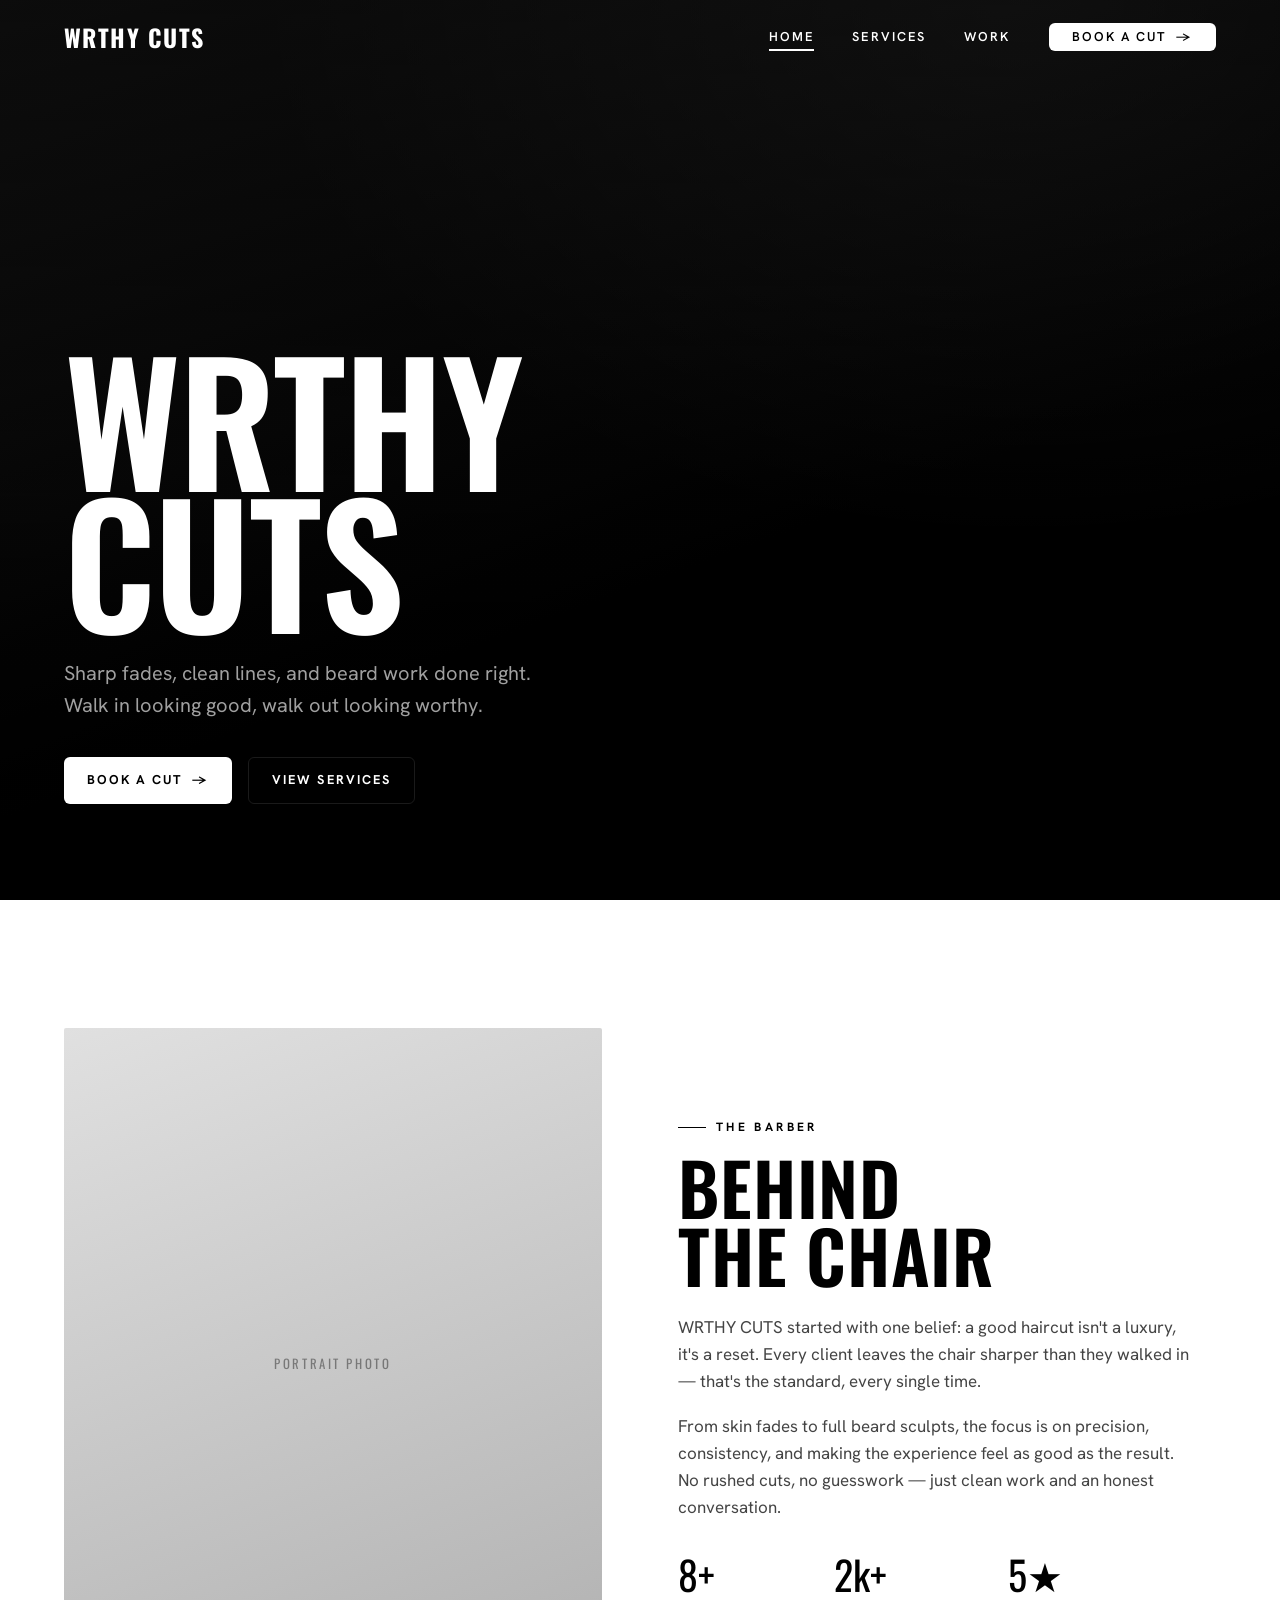
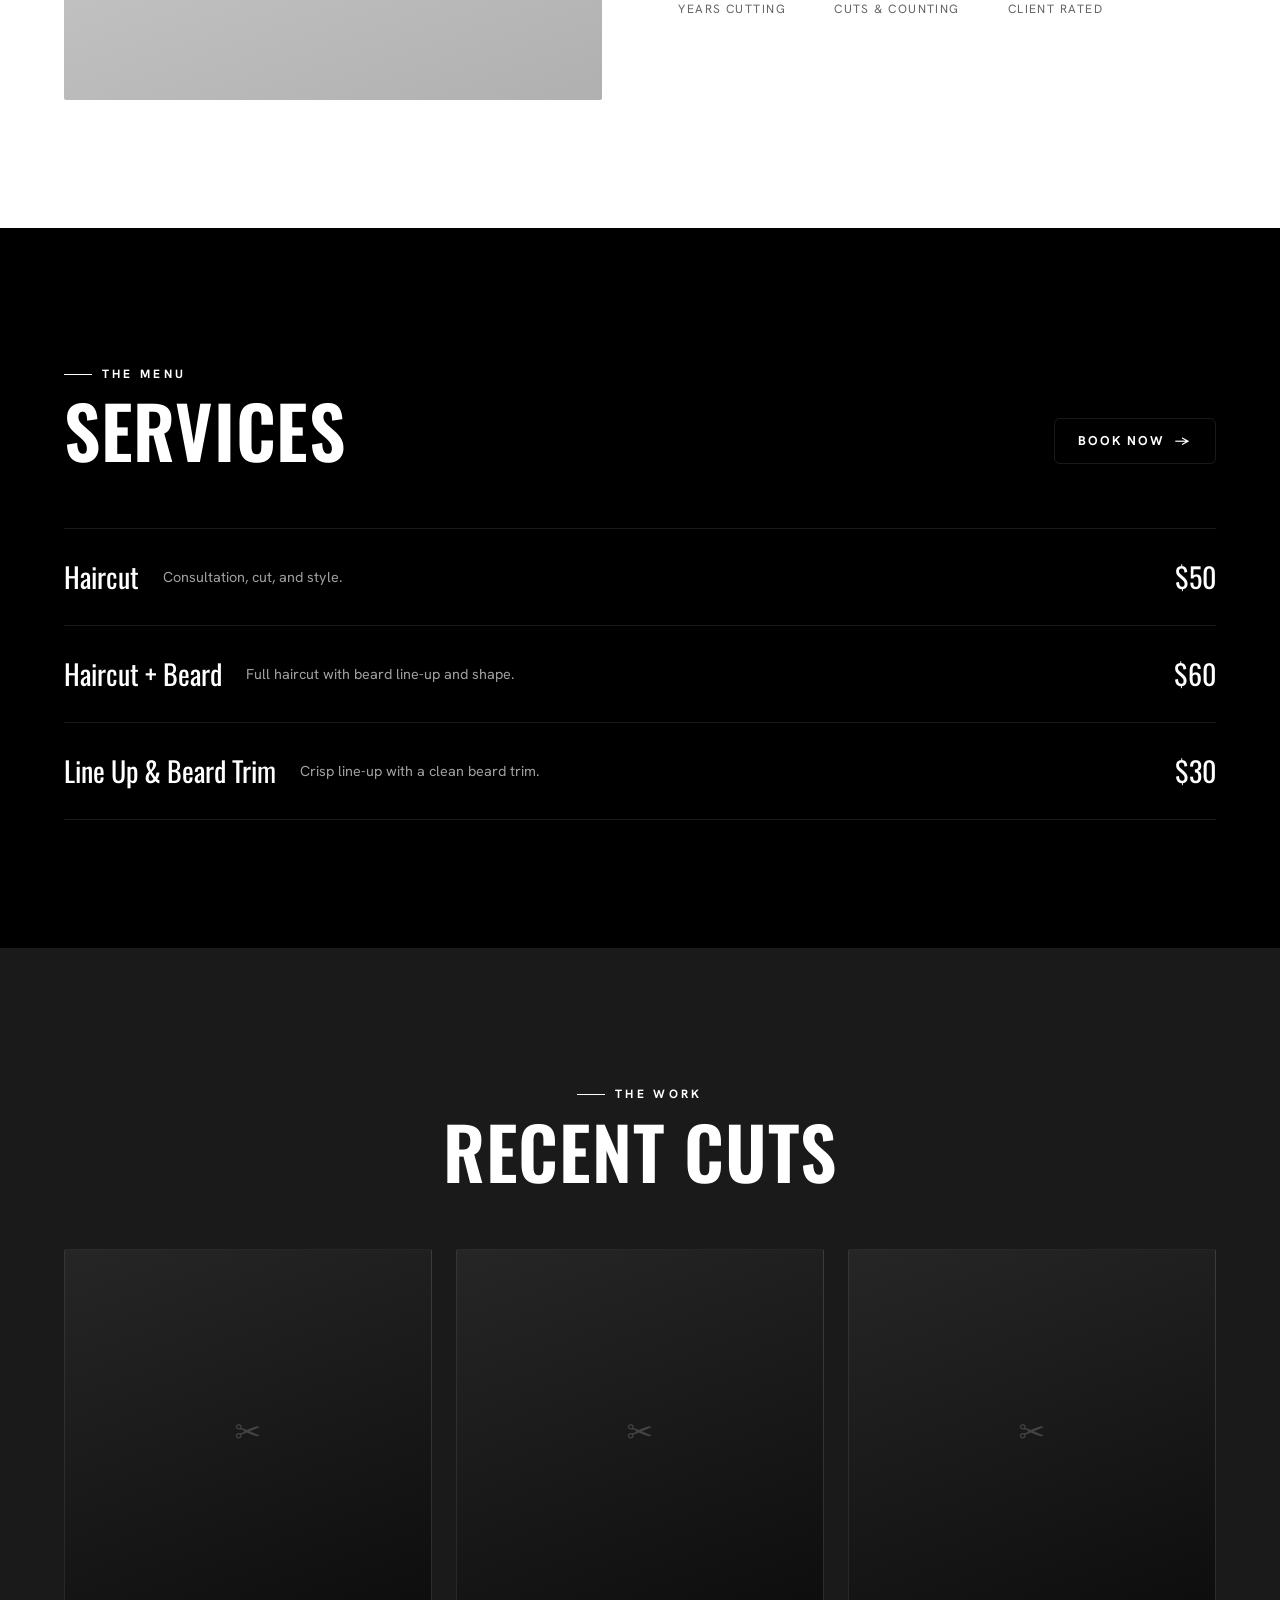
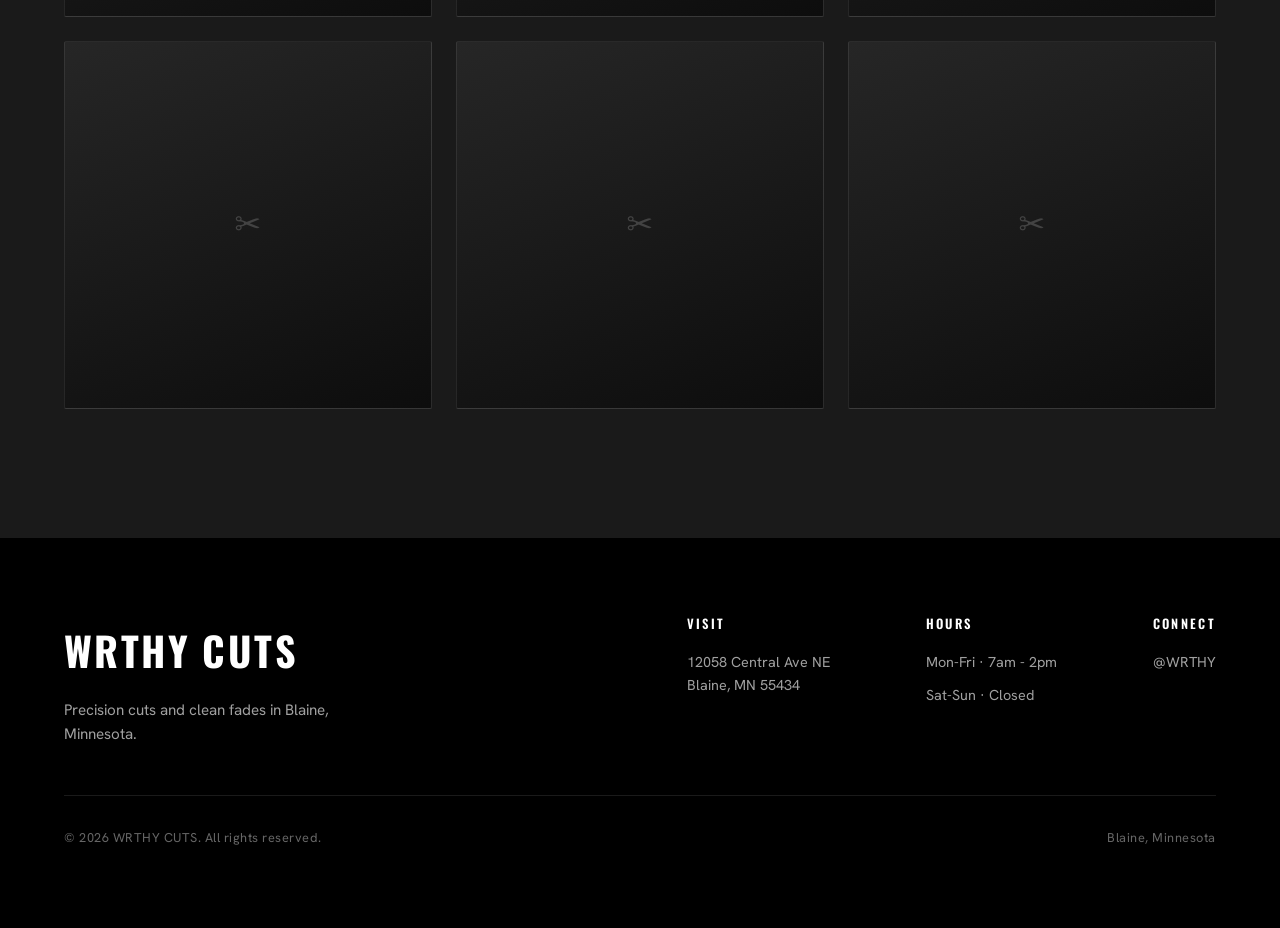
==== index.html @ 690cf170 "changed booking service to sqaure from waitwhile" ====
<!DOCTYPE html>
<html lang="en">
<head>
  <meta charset="UTF-8" />
  <meta name="viewport" content="width=device-width, initial-scale=1.0" />
  <title>WRTHY CUTS</title>
  <meta name="description" content="WRTHY CUTS is a barbershop in Blaine, MN. Precision cuts, beard work, and clean fades. Book your appointment online." />

  <!-- Open Graph (controls the preview when the link is shared) -->
  <meta property="og:title" content="WRTHY CUTS" />
  <meta property="og:description" content="Precision cuts, beard work, and clean fades. Book online." />
  <meta property="og:type" content="website" />

  <!-- Fonts: Oswald (display) + Hanken Grotesk (body) -->
  <link rel="preconnect" href="https://fonts.googleapis.com" />
  <link rel="preconnect" href="https://fonts.gstatic.com" crossorigin />
  <link href="https://fonts.googleapis.com/css2?family=Oswald:wght@500;600;700&family=Hanken+Grotesk:wght@400;500;700&display=swap" rel="stylesheet" />

  <link rel="stylesheet" href="css/style.css" />
</head>
<body>

  <!-- ===== HEADER ===== -->
  <header class="site-header">
    <a href="index.html" class="brand">WRTHY CUTS</a>
    <nav class="nav">
      <a href="index.html" class="nav-link" aria-current="page">Home</a>
      <a href="index.html#services" class="nav-link">Services</a>
      <a href="index.html#work" class="nav-link">Work</a>
      <a href="book.html" class="btn">Book a Cut <span class="arrow">→</span></a>
    </nav>
  </header>

  <!-- ===== HERO ===== -->
  <section class="hero">
    <!-- REPLACE: drop hero photo at assets/img/hero.jpg, then delete the
         "is-placeholder" class and uncomment the <img> below. -->
    <div class="hero__media is-placeholder">
      <!-- <img src="assets/img/hero.jpg" alt="WRTHY CUTS barbershop" /> -->
    </div>

    <div class="hero__inner">
      <h1 class="hero__title">
        <span>WRTHY</span>
        <span class="accent">CUTS</span>
      </h1>
      <!-- REPLACE: tagline — swap for your brother's own words if he has a slogan. -->
      <p class="hero__sub">Sharp fades, clean lines, and beard work done right. Walk in looking good, walk out looking worthy.</p>
      <div class="hero__cta">
        <a href="book.html" class="btn">Book a Cut <span class="arrow">→</span></a>
        <a href="#services" class="btn btn--ghost">View Services</a>
      </div>
    </div>
  </section>

  <!-- ===== ABOUT ===== -->
  <section class="about section" id="about">
    <div class="wrap about__grid">
      <!-- REPLACE: portrait photo at assets/img/barber.jpg, then delete
           "is-placeholder" and uncomment the <img> below. -->
      <div class="about__portrait is-placeholder reveal">
        <span>Portrait Photo</span>
        <!-- <img src="assets/img/barber.jpg" alt="The barber behind WRTHY CUTS" /> -->
      </div>

      <div class="about__copy reveal" data-delay="1">
        <span class="eyebrow">The Barber</span>
        <h2>Behind<br>the Chair</h2>
        <!-- REPLACE: this whole story is placeholder. Swap in your brother's
             real background — years cutting, where he trained, his style. -->
        <p>WRTHY CUTS started with one belief: a good haircut isn't a luxury, it's a reset. Every client leaves the chair sharper than they walked in — that's the standard, every single time.</p>
        <p>From skin fades to full beard sculpts, the focus is on precision, consistency, and making the experience feel as good as the result. No rushed cuts, no guesswork — just clean work and an honest conversation.</p>
        <div class="about__stats">
          <!-- REPLACE: real numbers if you have them -->
          <div class="about__stat"><div class="n">8+</div><div class="l">Years Cutting</div></div>
          <div class="about__stat"><div class="n">2k+</div><div class="l">Cuts &amp; Counting</div></div>
          <div class="about__stat"><div class="n">5★</div><div class="l">Client Rated</div></div>
        </div>
      </div>
    </div>
  </section>

  <!-- ===== SERVICES ===== -->
  <section class="services section" id="services">
    <div class="wrap">
      <div class="services__head">
        <div>
          <span class="eyebrow">The Menu</span>
          <h2>Services</h2>
        </div>
        <a href="book.html" class="btn btn--ghost">Book Now <span class="arrow">→</span></a>
      </div>

      <!-- Services mirror the live Square Appointments menu. To add more
           (kids' cut, skin fade, etc.): add the service in Square FIRST
           so it's bookable, then mirror it here as a new .service row so
           the site and the booking flow stay in sync. -->
      <div class="services__list">
        <div class="service reveal">
          <span class="service__name">Haircut</span>
          <span class="service__desc">Consultation, cut, and style.</span>
          <span class="service__price">$50</span>
        </div>
        <div class="service reveal">
          <span class="service__name">Haircut + Beard</span>
          <span class="service__desc">Full haircut with beard line-up and shape.</span>
          <span class="service__price">$60</span>
        </div>
        <div class="service reveal">
          <span class="service__name">Line Up &amp; Beard Trim</span>
          <span class="service__desc">Crisp line-up with a clean beard trim.</span>
          <span class="service__price">$30</span>
        </div>
      </div>
    </div>
  </section>

  <!-- ===== GALLERY / WORK ===== -->
  <section class="gallery section" id="work">
    <div class="wrap">
      <div class="gallery__head reveal">
        <span class="eyebrow" style="justify-content:center">The Work</span>
        <h2>Recent Cuts</h2>
      </div>

      <!-- REPLACE: drop photos at assets/img/cut-1.jpg ... cut-6.jpg, then
           delete "is-placeholder" on each tile and uncomment its <img>.
           You said ~how-many photos — adjust the number of tiles to match. -->
      <div class="gallery__grid">
        <div class="tile is-placeholder reveal"><!-- <img src="assets/img/cut-1.jpg" alt="Recent cut"> --></div>
        <div class="tile is-placeholder reveal" data-delay="1"><!-- <img src="assets/img/cut-2.jpg" alt="Recent cut"> --></div>
        <div class="tile is-placeholder reveal" data-delay="2"><!-- <img src="assets/img/cut-3.jpg" alt="Recent cut"> --></div>
        <div class="tile is-placeholder reveal"><!-- <img src="assets/img/cut-4.jpg" alt="Recent cut"> --></div>
        <div class="tile is-placeholder reveal" data-delay="1"><!-- <img src="assets/img/cut-5.jpg" alt="Recent cut"> --></div>
        <div class="tile is-placeholder reveal" data-delay="2"><!-- <img src="assets/img/cut-6.jpg" alt="Recent cut"> --></div>
      </div>
    </div>
  </section>

  <!-- ===== FOOTER ===== -->
  <footer class="site-footer">
    <div class="wrap">
      <div class="footer-top">
        <div class="footer-brand">
          <div class="brand">WRTHY CUTS</div>
          <p>Precision cuts and clean fades in Blaine, Minnesota.</p>
        </div>
        <div class="footer-cols">
          <div class="footer-col">
            <h4>Visit</h4>
            <!-- Real address — links straight to Google Maps directions -->
            <a href="https://maps.google.com/?q=12058+Central+Ave+NE,+Blaine,+MN+55434" target="_blank" rel="noopener">12058 Central Ave NE<br>Blaine, MN 55434</a>
          </div>
          <div class="footer-col">
            <h4>Hours</h4>
            <p>Mon-Fri · 7am - 2pm</p>
            <p>Sat-Sun · Closed</p>
          </div>
          <div class="footer-col">
            <h4>Connect</h4>
            <a href="https://instagram.com/wrthy" target="_blank" rel="noopener">@WRTHY</a>
          </div>
        </div>
      </div>
      <div class="footer-bottom">
        <span>© <span id="year">2026</span> WRTHY CUTS. All rights reserved.</span>
        <span>Blaine, Minnesota</span>
      </div>
    </div>
  </footer>

  <script src="js/main.js"></script>
</body>
</html>
---- css/style.css ----
/* ==========================================================================
   WRTHY CUTS — core stylesheet
   Sections: 1. Tokens  2. Reset/base  3. Layout helpers  4. Header/nav
             5. Buttons  6. Hero  7. About  8. Services  9. Gallery
             10. Booking  11. Footer  12. Animations  13. Responsive
   ========================================================================== */

/* 1. DESIGN TOKENS ---------------------------------------------------------- */
:root {
  /* color */
  --ink:        #000000;   /* pure black */
  --ink-soft:   #1a1a1a;   /* dark gray surface */
  --bone:       #ffffff;   /* pure white (primary light) */
  --bone-dim:   #a0a0a0;   /* medium gray for secondary text */
  --accent:     #ffffff;   /* white — visible on the dark sections */
  --accent-2:   #666666;   /* dark gray, used sparingly */
  --line:       rgba(255,255,255,0.1); /* hairline on dark */
  --line-ink:   rgba(0,0,0,0.1);    /* hairline on light */

  /* type */
  --font-display: "Oswald", "Arial Narrow", sans-serif;
  --font-body:    "Hanken Grotesk", system-ui, sans-serif;

  /* spacing scale */
  --gap: clamp(1rem, 2vw, 1.5rem);
  --section-y: clamp(4.5rem, 10vw, 9rem);
  --edge: clamp(1.25rem, 5vw, 5rem);

  /* misc */
  --maxw: 1280px;
  --radius: 2px;
  --ease: cubic-bezier(0.22, 1, 0.36, 1);
}

/* 2. RESET / BASE ----------------------------------------------------------- */
*, *::before, *::after { box-sizing: border-box; margin: 0; padding: 0; }

html { scroll-behavior: smooth; -webkit-text-size-adjust: 100%; }

body {
  font-family: var(--font-body);
  background: var(--ink);
  color: var(--bone);
  line-height: 1.6;
  font-size: clamp(1rem, 0.95rem + 0.2vw, 1.0625rem);
  -webkit-font-smoothing: antialiased;
  text-rendering: optimizeLegibility;
  overflow-x: hidden;
}

img { display: block; max-width: 100%; height: auto; }
a { color: inherit; text-decoration: none; }
ul { list-style: none; }

h1, h2, h3, h4 {
  font-family: var(--font-display);
  font-weight: 600;
  line-height: 0.95;
  letter-spacing: 0.01em;
  text-transform: uppercase;
}

::selection { background: var(--accent); color: var(--bone); }

/* focus visibility for keyboard users (accessibility) */
:focus-visible { outline: 2px solid var(--accent-2); outline-offset: 3px; }

/* 3. LAYOUT HELPERS --------------------------------------------------------- */
.wrap { width: 100%; max-width: var(--maxw); margin-inline: auto; padding-inline: var(--edge); }
.section { padding-block: var(--section-y); }
.eyebrow {
  font-family: var(--font-body);
  font-weight: 700;
  font-size: 0.75rem;
  letter-spacing: 0.28em;
  text-transform: uppercase;
  color: var(--accent);
  display: inline-flex;
  align-items: center;
  gap: 0.6rem;
}
.eyebrow::before {
  content: "";
  width: 28px; height: 1px;
  background: var(--accent);
  display: inline-block;
}

/* 4. HEADER / NAV ----------------------------------------------------------- */
.site-header {
  position: fixed;
  inset: 0 0 auto 0;
  z-index: 100;
  display: flex;
  align-items: center;
  justify-content: space-between;
  padding: 1.1rem var(--edge);
  transition: background 0.4s var(--ease), padding 0.4s var(--ease), border-color 0.4s var(--ease);
  border-bottom: 1px solid transparent;
}
.site-header.scrolled {
  background: rgba(0,0,0,0.82);
  backdrop-filter: blur(12px);
  -webkit-backdrop-filter: blur(12px);
  padding-block: 0.75rem;
  border-bottom-color: var(--line);
}
.brand {
  font-family: var(--font-display);
  font-size: 1.5rem;
  font-weight: 700;
  letter-spacing: 0.06em;
  display: flex;
  align-items: baseline;
  gap: 0.45rem;
}
.brand .dot { color: var(--accent); }
.nav { display: flex; align-items: center; gap: clamp(1.25rem, 3vw, 2.5rem); }
.nav a {
  font-size: 0.8rem;
  font-weight: 600;
  letter-spacing: 0.16em;
  text-transform: uppercase;
  position: relative;
  padding-block: 0.25rem;
}
.nav a:not(.btn)::after {
  content: "";
  position: absolute;
  left: 0; bottom: 0;
  width: 0; height: 2px;
  background: var(--accent);
  transition: width 0.3s var(--ease);
}
.nav a:not(.btn):hover::after,
.nav a[aria-current="page"]::after { width: 100%; }

/* 5. BUTTONS ---------------------------------------------------------------- */
.btn {
  --btn-bg: var(--bone);
  --btn-fg: var(--ink);
  font-family: var(--font-body);
  font-weight: 700;
  font-size: 0.8rem;
  letter-spacing: 0.16em;
  text-transform: uppercase;
  background: var(--btn-bg);
  color: var(--btn-fg);
  padding: 0.95em 1.8em;
  border: none;
  border-radius: 6px;
  cursor: pointer;
  display: inline-flex;
  align-items: center;
  gap: 0.6rem;
  transition: transform 0.25s var(--ease), background 0.25s var(--ease), box-shadow 0.25s var(--ease);
  white-space: nowrap;
}
.btn:hover { transform: translateY(-2px); box-shadow: 0 10px 30px -8px rgba(0,0,0,0.45); }
.btn:active { transform: translateY(0); }
.btn--ghost {
  --btn-bg: transparent;
  --btn-fg: var(--bone);
  border: 1px solid var(--line);
}
.btn--ghost:hover { --btn-bg: var(--bone); --btn-fg: var(--ink); box-shadow: none; }
.btn .arrow { transition: transform 0.25s var(--ease); }
.btn:hover .arrow { transform: translateX(4px); }

/* 6. HERO ------------------------------------------------------------------- */
.hero {
  position: relative;
  min-height: 100svh;
  display: flex;
  align-items: flex-end;
  overflow: hidden;
}
.hero__media {
  position: absolute; inset: 0;
  z-index: 0;
}
.hero__media img { width: 100%; height: 100%; object-fit: cover; }
/* placeholder background when no image present */
.hero__media.is-placeholder {
  background:
    radial-gradient(120% 120% at 80% 0%, rgba(255,255,255,0.08), transparent 50%),
    linear-gradient(160deg, #1a1a1a 0%, #000000 60%);
}
.hero__media::after {
  content: "";
  position: absolute; inset: 0;
  background: linear-gradient(to top, rgba(0,0,0,0.92) 0%, rgba(0,0,0,0.35) 45%, rgba(0,0,0,0.55) 100%);
}
.hero__inner {
  position: relative;
  z-index: 1;
  width: 100%;
  max-width: var(--maxw);
  margin-inline: auto;
  padding: 0 var(--edge) clamp(3rem, 8vw, 6rem);
}
.hero__title {
  font-size: clamp(3.25rem, 13vw, 11rem);
  line-height: 0.85;
  letter-spacing: -0.01em;
}
.hero__title span { display: block; }
.hero__title .accent { color: var(--bone); }
.hero__sub {
  max-width: 46ch;
  margin-top: 1.75rem;
  font-size: clamp(1rem, 1.6vw, 1.25rem);
  color: var(--bone-dim);
}
.hero__cta { margin-top: 2.25rem; display: flex; flex-wrap: wrap; gap: 1rem; }

/* 7. ABOUT ------------------------------------------------------------------ */
.about { background: var(--bone); color: var(--ink); --accent: #000000; }
.about__grid {
  display: grid;
  grid-template-columns: 1fr 1fr;
  gap: clamp(2rem, 6vw, 5rem);
  align-items: center;
}
.about__portrait {
  aspect-ratio: 4/5;
  border-radius: var(--radius);
  overflow: hidden;
  position: relative;
}
.about__portrait img { width: 100%; height: 100%; object-fit: cover; }
.about__portrait.is-placeholder {
  background: linear-gradient(160deg, #e0e0e0, #b0b0b0);
  display: grid; place-items: center;
}
.about__portrait.is-placeholder span {
  font-family: var(--font-display);
  font-size: 0.8rem; letter-spacing: 0.2em;
  color: rgba(0,0,0,0.4);
  text-transform: uppercase;
}
.about h2 { font-size: clamp(2.5rem, 6vw, 4.5rem); margin: 1rem 0 1.5rem; }
.about p { max-width: 52ch; color: #444444; margin-bottom: 1.1rem; }
.about__stats { display: flex; gap: clamp(1.5rem, 4vw, 3rem); margin-top: 2rem; }
.about__stat .n { font-family: var(--font-display); font-size: 2.5rem; color: var(--accent); line-height: 1; }
.about__stat .l { font-size: 0.75rem; letter-spacing: 0.12em; text-transform: uppercase; color: #666666; margin-top: 0.4rem; }

/* 8. SERVICES --------------------------------------------------------------- */
.services__head { display: flex; justify-content: space-between; align-items: flex-end; flex-wrap: wrap; gap: 1.5rem; margin-bottom: clamp(2.5rem, 6vw, 4rem); }
.services__head h2 { font-size: clamp(2.5rem, 6vw, 4.5rem); margin-top: 0.75rem; }
.services__list { display: grid; gap: 0; }
.service {
  display: grid;
  grid-template-columns: auto 1fr auto;
  align-items: baseline;
  gap: 1.5rem;
  padding: 1.6rem 0;
  border-top: 1px solid var(--line);
  transition: padding-left 0.3s var(--ease);
}
.service:last-child { border-bottom: 1px solid var(--line); }
.service:hover { padding-left: 1rem; }
.service__name { font-family: var(--font-display); font-size: clamp(1.25rem, 2.5vw, 1.75rem); }
.service__desc { font-size: 0.9rem; color: var(--bone-dim); align-self: center; }
.service__price { font-family: var(--font-display); font-size: clamp(1.25rem, 2.5vw, 1.75rem); color: var(--bone); }
.service__price .tbd { color: var(--bone-dim); font-size: 0.8rem; letter-spacing: 0.1em; }

/* 9. GALLERY ---------------------------------------------------------------- */
.gallery { background: var(--ink-soft); }
.gallery__head { text-align: center; margin-bottom: clamp(2.5rem, 6vw, 4rem); }
.gallery__head h2 { font-size: clamp(2.5rem, 6vw, 4.5rem); margin-top: 0.75rem; }
.gallery__grid {
  display: grid;
  grid-template-columns: repeat(3, 1fr);
  gap: var(--gap);
}
.tile {
  position: relative;
  aspect-ratio: 1;
  border-radius: var(--radius);
  overflow: hidden;
}
.tile img { width: 100%; height: 100%; object-fit: cover; transition: transform 0.6s var(--ease); }
.tile:hover img { transform: scale(1.06); }
.tile.is-placeholder {
  background: linear-gradient(160deg, #262626, #0d0d0d);
  display: grid; place-items: center;
  border: 1px solid var(--line);
}
.tile.is-placeholder::before {
  content: "✂";
  font-size: 2rem; color: rgba(255,255,255,0.18);
}
/* make some tiles taller for editorial rhythm */
.tile--tall { aspect-ratio: 1 / 1.4; }

/* 10. BOOKING --------------------------------------------------------------- */
.book-hero { padding-top: clamp(7rem, 14vw, 11rem); padding-bottom: var(--section-y); }
.book-hero h1 { font-size: clamp(3rem, 10vw, 7rem); }
.book-hero p { max-width: 50ch; margin-top: 1.25rem; color: var(--bone-dim); font-size: 1.125rem; }
.book-layout {
  display: grid;
  grid-template-columns: 1.6fr 1fr;
  gap: clamp(2rem, 5vw, 4rem);
  align-items: start;
}
.book-widget {
  background: var(--bone);
  border-radius: var(--radius);
  padding: clamp(1rem, 2vw, 1.5rem);
  min-height: 640px;
}
/* the div Waitwhile renders into */
/*
#waitwhile { width: 100%; min-height: 600px; }
.book-widget__placeholder {
  height: 600px;
  border: 2px dashed rgba(0,0,0,0.25);
  border-radius: var(--radius);
  display: grid;
  place-items: center;
  text-align: center;
  padding: 2rem;
  color: #666666;
}
.book-widget__placeholder .icon { font-size: 2.5rem; margin-bottom: 1rem; }
.book-widget__placeholder h3 { color: var(--ink); font-size: 1.5rem; margin-bottom: 0.75rem; }
.book-widget__placeholder code {
  font-family: ui-monospace, monospace;
  background: rgba(0,0,0,0.08);
  padding: 0.15em 0.5em;
  border-radius: 3px;
  font-size: 0.85em;

  
}

*/
.book-info { position: sticky; top: 6rem; display: flex; flex-direction: column; gap: 2rem; }
.info-card { border: 1px solid var(--line); border-radius: var(--radius); padding: 1.75rem; }
.info-card h3 { font-size: 1.1rem; letter-spacing: 0.1em; margin-bottom: 1.1rem; color: var(--accent); }
.info-row { display: flex; gap: 0.85rem; padding-block: 0.55rem; align-items: flex-start; }
.info-row .ico { color: var(--accent); flex-shrink: 0; margin-top: 0.15rem; }
.info-row a:hover { color: var(--accent); }
.hours-row { display: flex; justify-content: space-between; padding-block: 0.4rem; border-bottom: 1px solid var(--line); font-size: 0.95rem; }
.hours-row:last-child { border-bottom: none; }
.hours-row .day { color: var(--bone-dim); }
.hours-row.closed .time { color: #666666; }

/* 11. FOOTER ---------------------------------------------------------------- */
.site-footer { background: var(--ink); border-top: 1px solid var(--line); padding-block: clamp(3rem, 7vw, 5rem); }
.footer-top { display: flex; justify-content: space-between; flex-wrap: wrap; gap: 2.5rem; margin-bottom: 3rem; }
.footer-brand .brand { font-size: 2.5rem; margin-bottom: 1rem; }
.footer-brand p { color: var(--bone-dim); max-width: 30ch; font-size: 0.95rem; }
.footer-cols { display: flex; gap: clamp(2.5rem, 8vw, 6rem); flex-wrap: wrap; }
.footer-col h4 { font-size: 0.8rem; letter-spacing: 0.18em; color: var(--accent); margin-bottom: 1rem; }
.footer-col a, .footer-col p { display: block; color: var(--bone-dim); font-size: 0.9rem; padding-block: 0.3rem; }
.footer-col a:hover { color: var(--bone); }
.footer-bottom { display: flex; justify-content: space-between; flex-wrap: wrap; gap: 1rem; padding-top: 2rem; border-top: 1px solid var(--line); font-size: 0.8rem; color: #666666; letter-spacing: 0.04em; }

/* 12. ANIMATIONS ------------------------------------------------------------ */
/* scroll-reveal */
.reveal { opacity: 0; transform: translateY(28px); transition: opacity 0.8s var(--ease), transform 0.8s var(--ease); }
.reveal.in { opacity: 1; transform: none; }
.reveal[data-delay="1"] { transition-delay: 0.08s; }
.reveal[data-delay="2"] { transition-delay: 0.16s; }
.reveal[data-delay="3"] { transition-delay: 0.24s; }

/* hero load-in stagger */
.hero__title span, .hero__sub, .hero__cta {
  opacity: 0; transform: translateY(40px);
  animation: heroIn 1s var(--ease) forwards;
}
.hero__title span:nth-child(1) { animation-delay: 0.1s; }
.hero__title span:nth-child(2) { animation-delay: 0.22s; }
.hero__sub { animation-delay: 0.4s; }
.hero__cta { animation-delay: 0.52s; }
@keyframes heroIn { to { opacity: 1; transform: none; } }

@media (prefers-reduced-motion: reduce) {
  *, *::before, *::after { animation: none !important; transition: none !important; }
  .reveal { opacity: 1; transform: none; }
  html { scroll-behavior: auto; }
}

/* 13. RESPONSIVE ------------------------------------------------------------ */
@media (max-width: 900px) {
  .about__grid { grid-template-columns: 1fr; }
  .about__portrait { max-width: 420px; }
  .book-layout { grid-template-columns: 1fr; }
  .book-info { position: static; }
  .gallery__grid { grid-template-columns: repeat(2, 1fr); }
  .tile--tall { aspect-ratio: 1; }
}
@media (max-width: 560px) {
  .nav { gap: 1rem; }
  .nav .nav-link { display: none; }      /* keep only the Book button on mobile */
  .service { grid-template-columns: 1fr auto; }
  .service__desc { grid-column: 1 / -1; }
  .footer-top { flex-direction: column; }
}
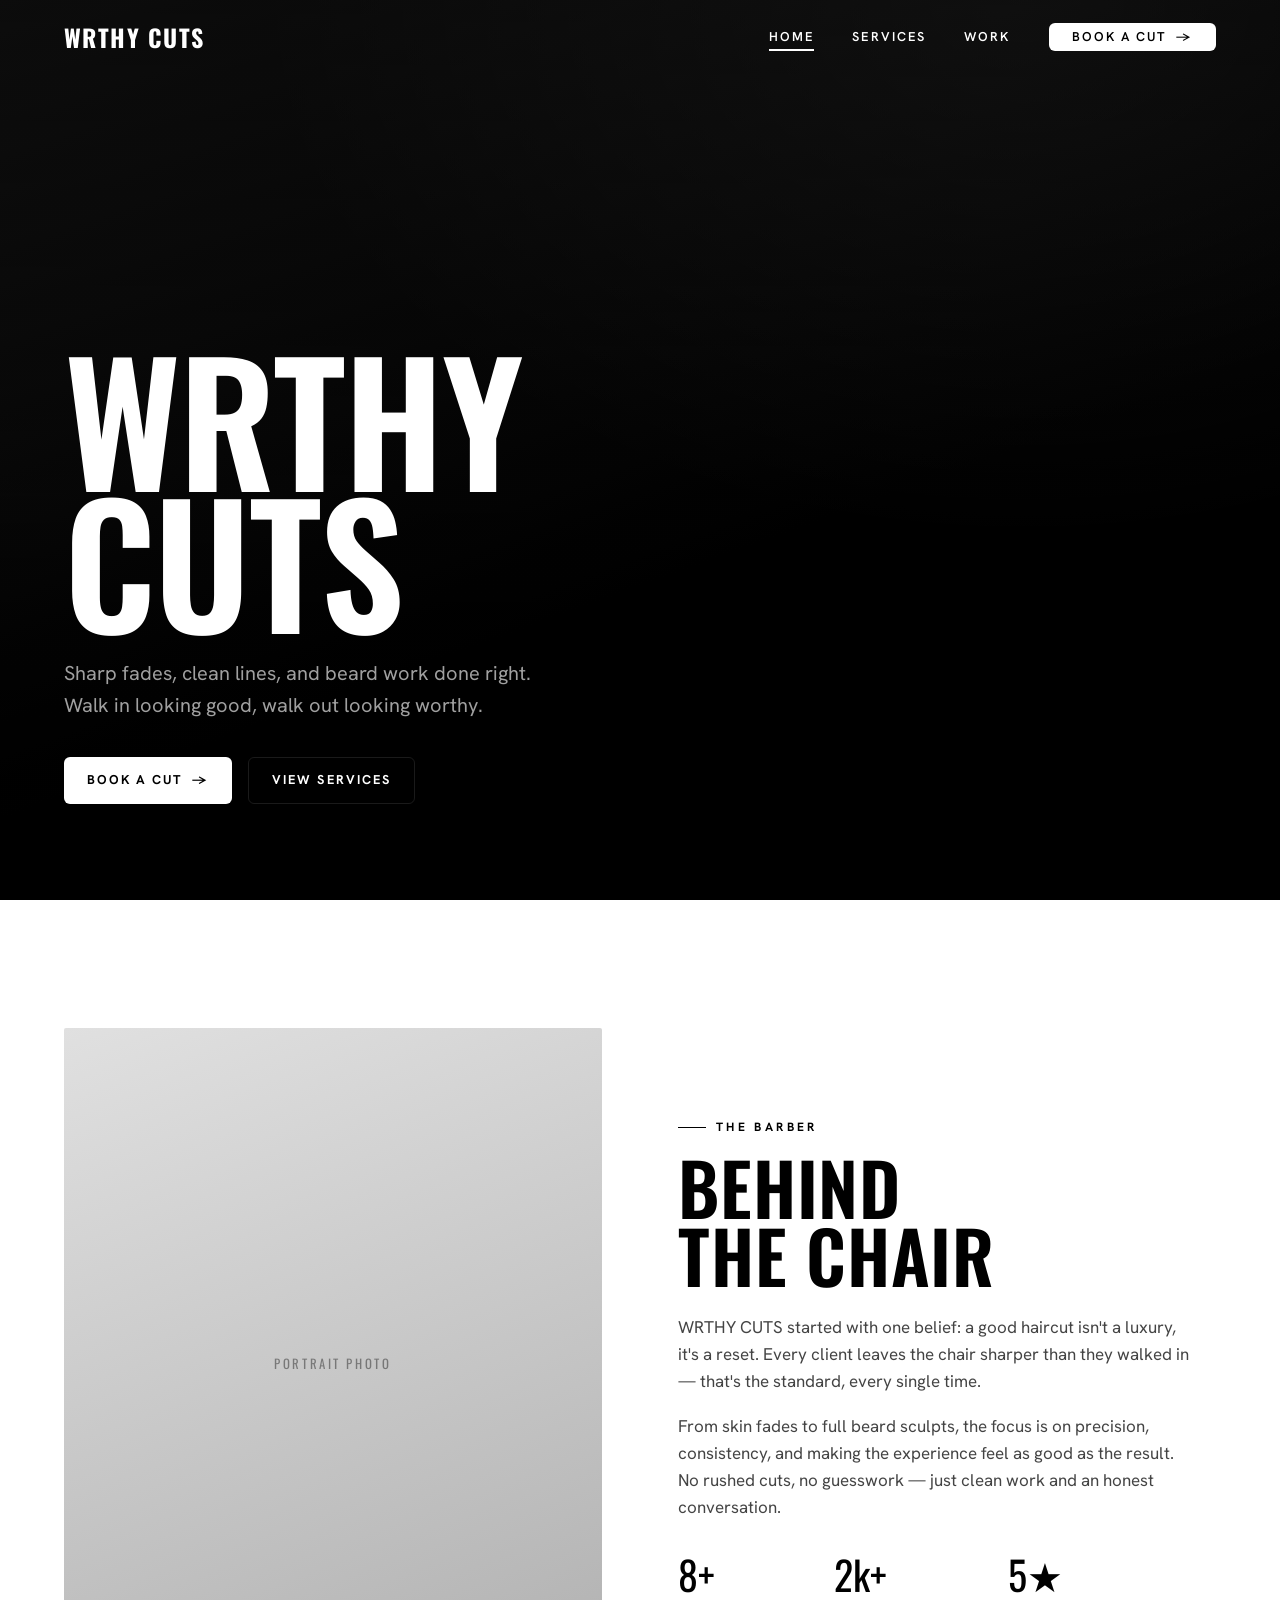
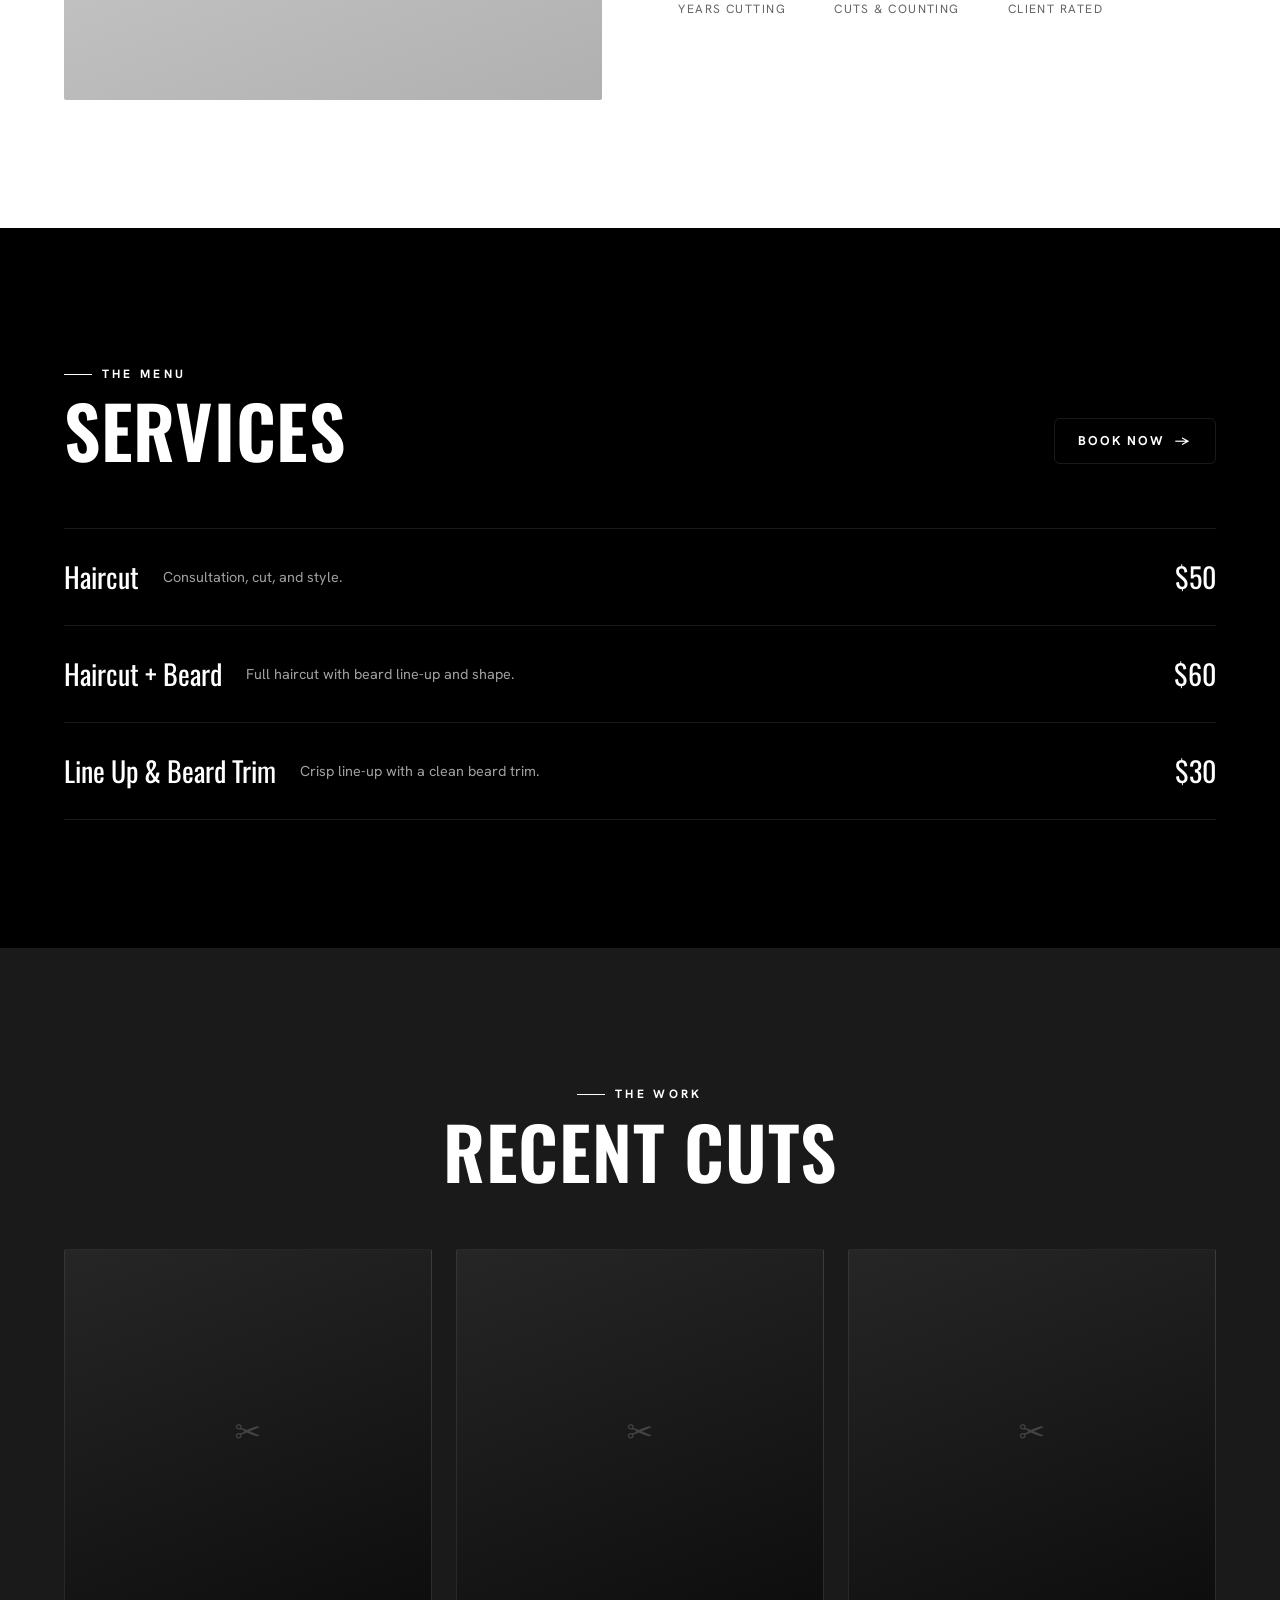
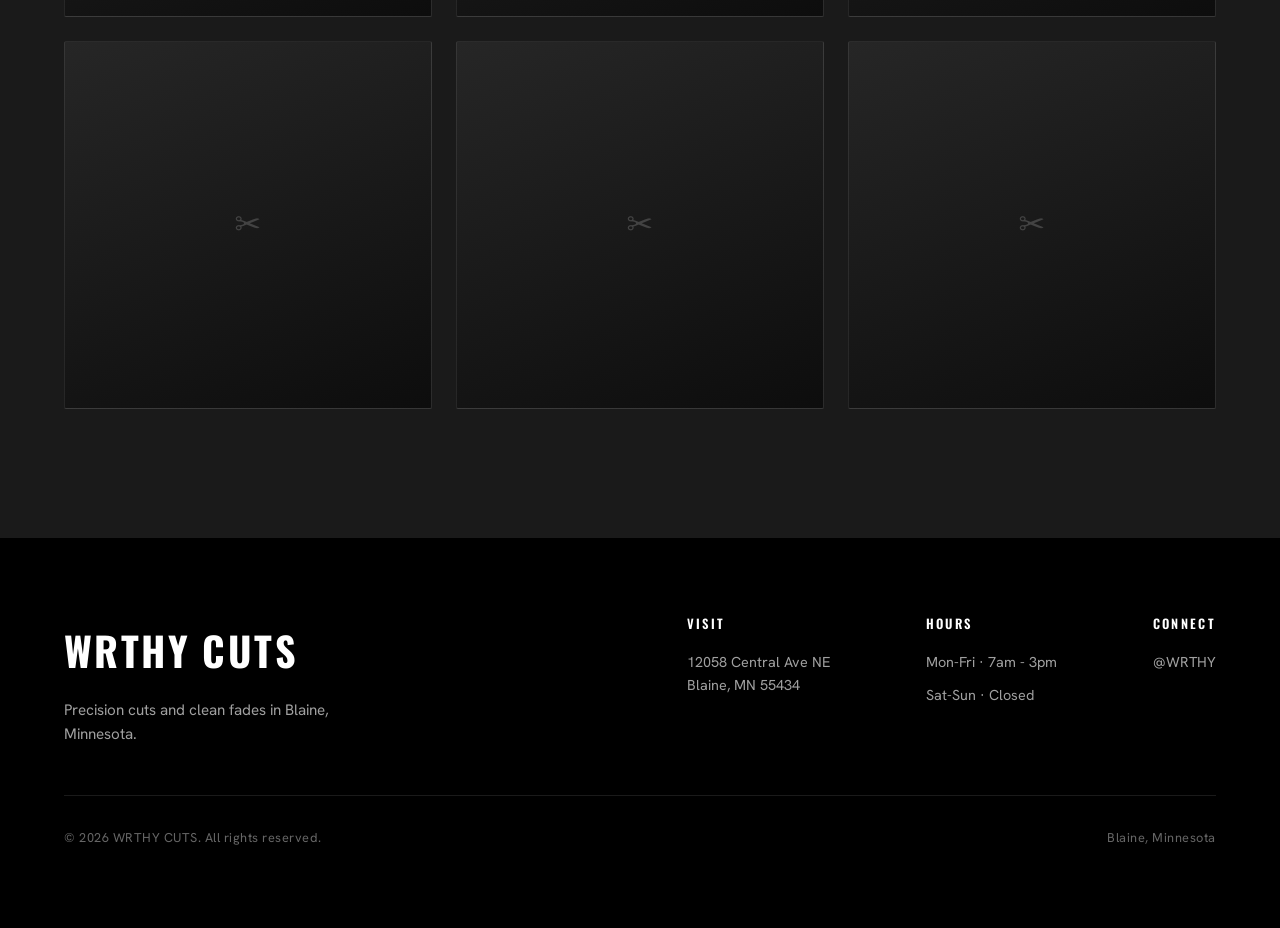
==== commit 6d98e47f: "corrected shop open and close time" ====
--- a/index.html
+++ b/index.html
@@ -153,7 +153,7 @@
           </div>
           <div class="footer-col">
             <h4>Hours</h4>
-            <p>Mon-Fri · 7am - 2pm</p>
+            <p>Mon-Fri · 7am - 3pm</p>
             <p>Sat-Sun · Closed</p>
           </div>
           <div class="footer-col">
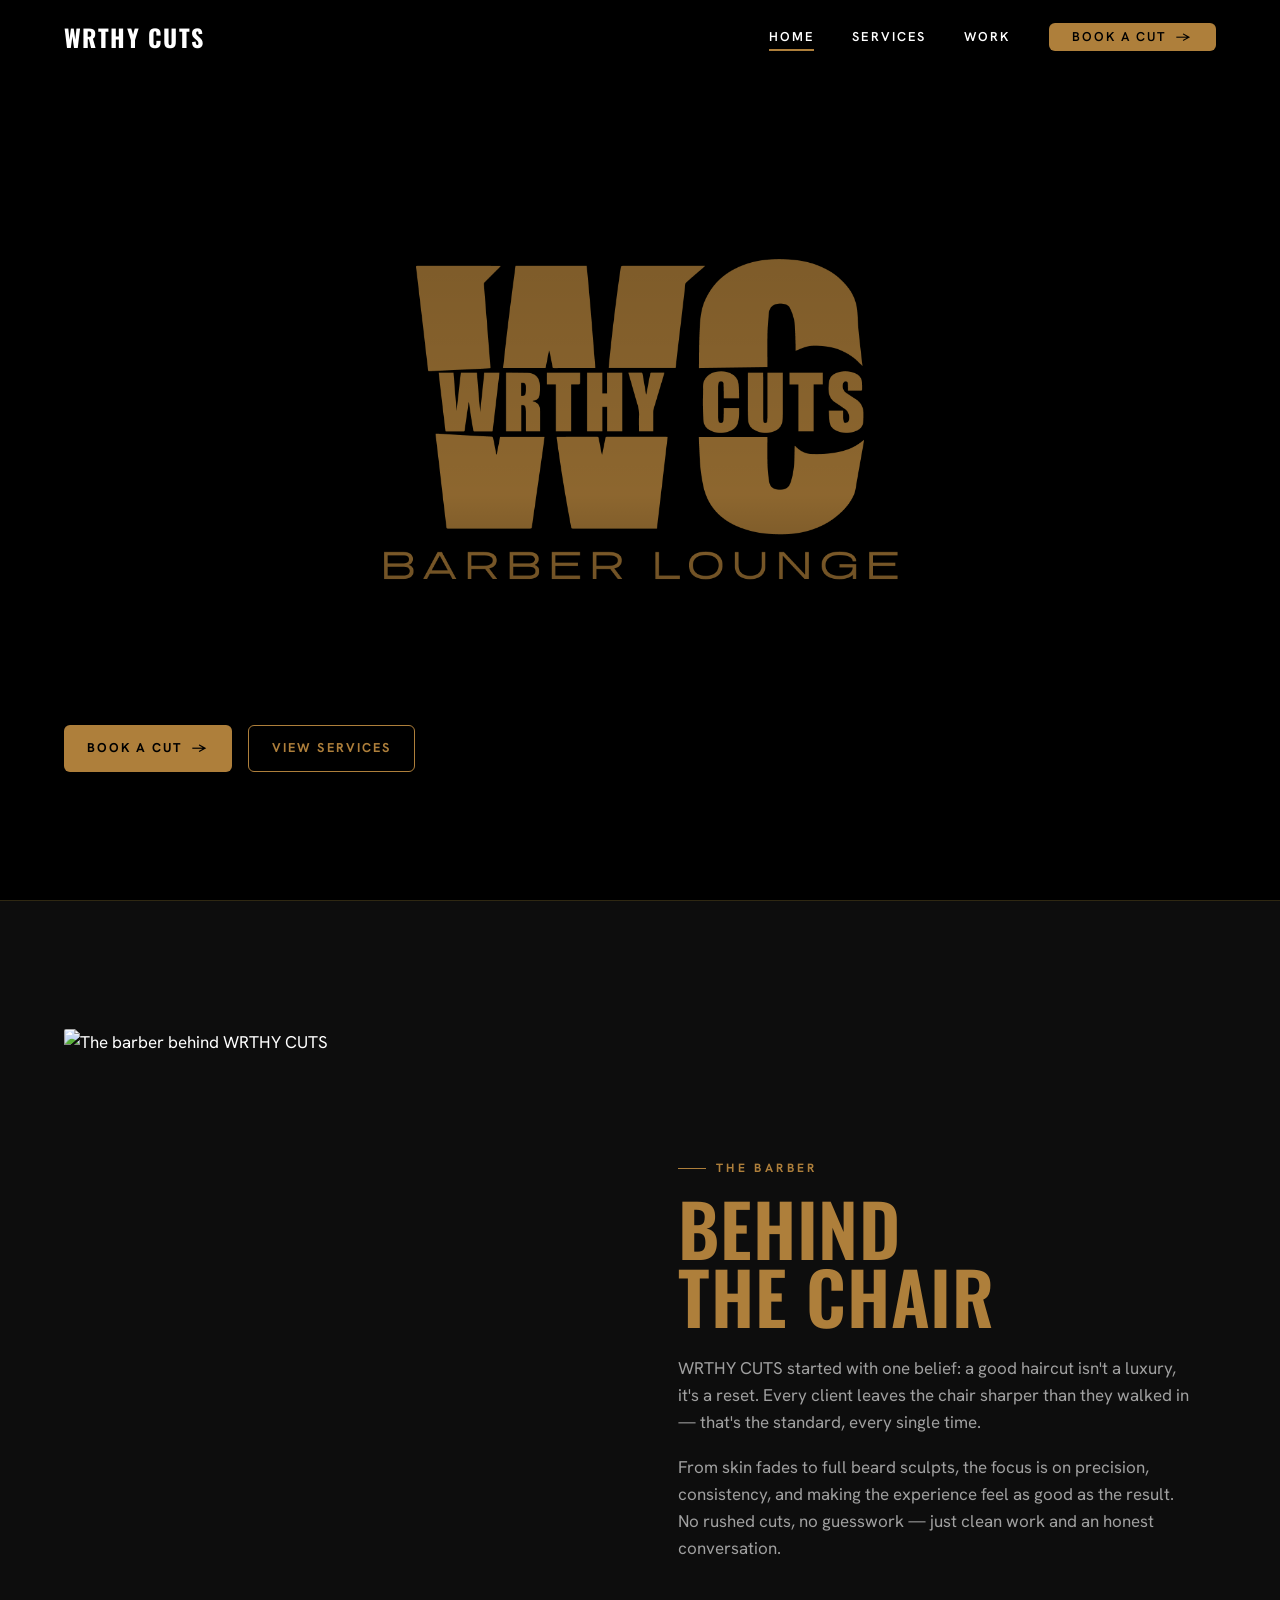
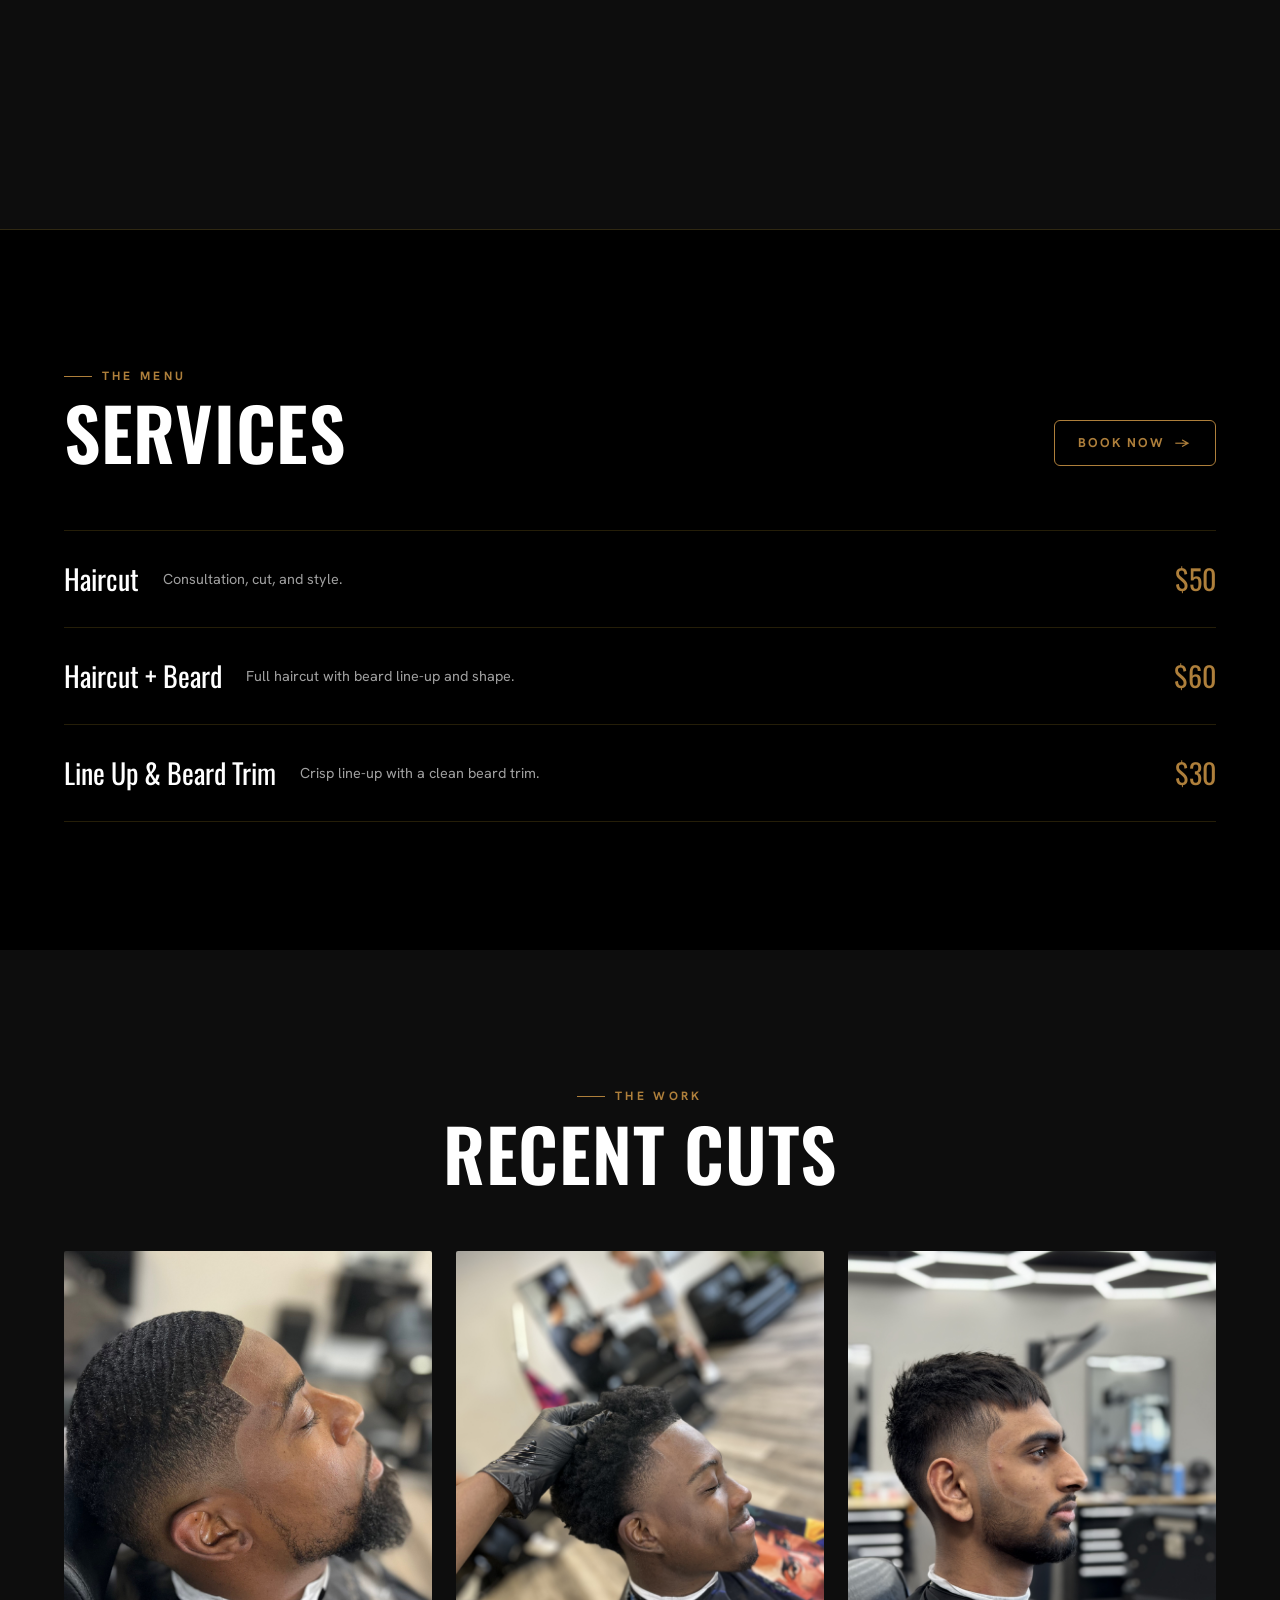
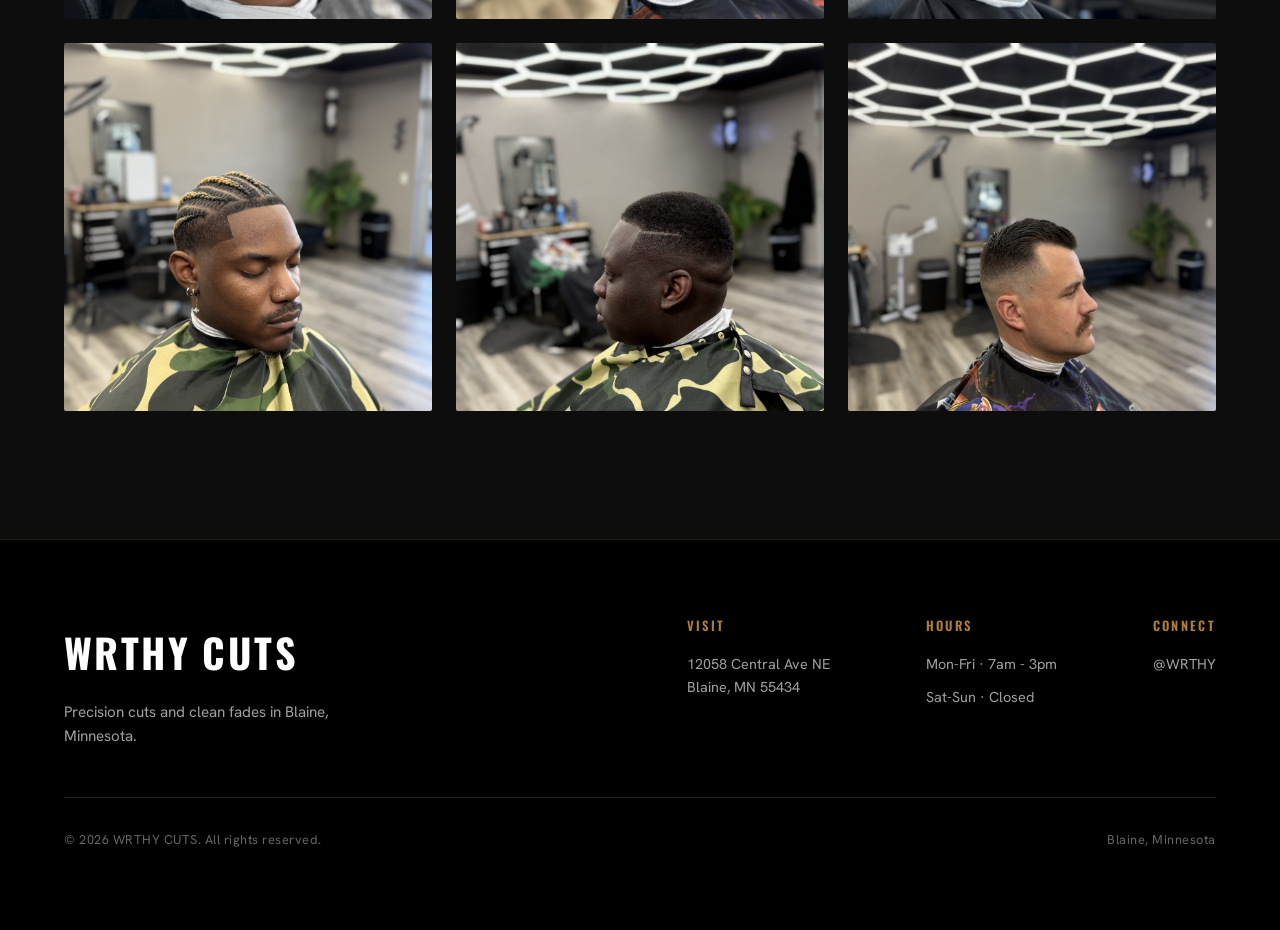
==== commit 89088d79: "filled in all placer holders" ====
--- a/index.html
+++ b/index.html
@@ -33,19 +33,11 @@
 
   <!-- ===== HERO ===== -->
   <section class="hero">
-    <!-- REPLACE: drop hero photo at assets/img/hero.jpg, then delete the
-         "is-placeholder" class and uncomment the <img> below. -->
-    <div class="hero__media is-placeholder">
-      <!-- <img src="assets/img/hero.jpg" alt="WRTHY CUTS barbershop" /> -->
+    <div class="hero__media">
+      <img src="assets/img/wrthycutsBL-gold-hero.PNG" alt="WRTHY CUTS Barber Lounge" />
     </div>
 
     <div class="hero__inner">
-      <h1 class="hero__title">
-        <span>WRTHY</span>
-        <span class="accent">CUTS</span>
-      </h1>
-      <!-- REPLACE: tagline — swap for your brother's own words if he has a slogan. -->
-      <p class="hero__sub">Sharp fades, clean lines, and beard work done right. Walk in looking good, walk out looking worthy.</p>
       <div class="hero__cta">
         <a href="book.html" class="btn">Book a Cut <span class="arrow">→</span></a>
         <a href="#services" class="btn btn--ghost">View Services</a>
@@ -55,12 +47,9 @@
 
   <!-- ===== ABOUT ===== -->
   <section class="about section" id="about">
-    <div class="wrap about__grid">
-      <!-- REPLACE: portrait photo at assets/img/barber.jpg, then delete
-           "is-placeholder" and uncomment the <img> below. -->
-      <div class="about__portrait is-placeholder reveal">
-        <span>Portrait Photo</span>
-        <!-- <img src="assets/img/barber.jpg" alt="The barber behind WRTHY CUTS" /> -->
+   <div class="wrap about__grid">
+      <div class="about__portrait reveal">
+        <img src="assets/img/barber.jpg" alt="The barber behind WRTHY CUTS" />
       </div>
 
       <div class="about__copy reveal" data-delay="1">
@@ -70,12 +59,6 @@
              real background — years cutting, where he trained, his style. -->
         <p>WRTHY CUTS started with one belief: a good haircut isn't a luxury, it's a reset. Every client leaves the chair sharper than they walked in — that's the standard, every single time.</p>
         <p>From skin fades to full beard sculpts, the focus is on precision, consistency, and making the experience feel as good as the result. No rushed cuts, no guesswork — just clean work and an honest conversation.</p>
-        <div class="about__stats">
-          <!-- REPLACE: real numbers if you have them -->
-          <div class="about__stat"><div class="n">8+</div><div class="l">Years Cutting</div></div>
-          <div class="about__stat"><div class="n">2k+</div><div class="l">Cuts &amp; Counting</div></div>
-          <div class="about__stat"><div class="n">5★</div><div class="l">Client Rated</div></div>
-        </div>
       </div>
     </div>
   </section>
@@ -123,16 +106,13 @@
         <h2>Recent Cuts</h2>
       </div>
 
-      <!-- REPLACE: drop photos at assets/img/cut-1.jpg ... cut-6.jpg, then
-           delete "is-placeholder" on each tile and uncomment its <img>.
-           You said ~how-many photos — adjust the number of tiles to match. -->
-      <div class="gallery__grid">
-        <div class="tile is-placeholder reveal"><!-- <img src="assets/img/cut-1.jpg" alt="Recent cut"> --></div>
-        <div class="tile is-placeholder reveal" data-delay="1"><!-- <img src="assets/img/cut-2.jpg" alt="Recent cut"> --></div>
-        <div class="tile is-placeholder reveal" data-delay="2"><!-- <img src="assets/img/cut-3.jpg" alt="Recent cut"> --></div>
-        <div class="tile is-placeholder reveal"><!-- <img src="assets/img/cut-4.jpg" alt="Recent cut"> --></div>
-        <div class="tile is-placeholder reveal" data-delay="1"><!-- <img src="assets/img/cut-5.jpg" alt="Recent cut"> --></div>
-        <div class="tile is-placeholder reveal" data-delay="2"><!-- <img src="assets/img/cut-6.jpg" alt="Recent cut"> --></div>
+     <div class="gallery__grid">
+        <div class="tile reveal"><img src="assets/img/Cut-1.jpg" alt="Recent cut"></div>
+        <div class="tile reveal" data-delay="1"><img src="assets/img/Cut-2.jpg" alt="Recent cut"></div>
+        <div class="tile reveal" data-delay="2"><img src="assets/img/Cut-3.jpg" alt="Recent cut"></div>
+        <div class="tile reveal"><img src="assets/img/Cut-4.jpg" alt="Recent cut"></div>
+        <div class="tile reveal" data-delay="1"><img src="assets/img/Cut-5.jpg" alt="Recent cut"></div>
+        <div class="tile reveal" data-delay="2"><img src="assets/img/Cut-6.jpg" alt="Recent cut"></div>
       </div>
     </div>
   </section>
--- a/css/style.css
+++ b/css/style.css
@@ -8,14 +8,17 @@
 /* 1. DESIGN TOKENS ---------------------------------------------------------- */
 :root {
   /* color */
-  --ink:        #000000;   /* pure black */
-  --ink-soft:   #1a1a1a;   /* dark gray surface */
-  --bone:       #ffffff;   /* pure white (primary light) */
-  --bone-dim:   #a0a0a0;   /* medium gray for secondary text */
-  --accent:     #ffffff;   /* white — visible on the dark sections */
-  --accent-2:   #666666;   /* dark gray, used sparingly */
-  --line:       rgba(255,255,255,0.1); /* hairline on dark */
-  --line-ink:   rgba(0,0,0,0.1);    /* hairline on light */
+  --ink:        #000000;
+  --ink-soft:   #0d0d0d;
+  --bone:       #ffffff;
+  --bone-dim:   #a0a0a0;
+  --gold:       #ae7f3b;   /* exact logo gold */
+  --gold-light: #c99a52;   /* lightened for hover */
+  --gold-dim:   #7a5a28;   /* muted gold */
+  --accent:     var(--gold);
+  --accent-2:   var(--gold-light);
+  --line:       rgba(184,148,42,0.2);  /* gold hairline on dark */
+  --line-ink:   rgba(0,0,0,0.12);
 
   /* type */
   --font-display: "Oswald", "Arial Narrow", sans-serif;
@@ -60,7 +63,7 @@
   text-transform: uppercase;
 }
 
-::selection { background: var(--accent); color: var(--bone); }
+::selection { background: var(--gold); color: #000; }
 
 /* focus visibility for keyboard users (accessibility) */
 :focus-visible { outline: 2px solid var(--accent-2); outline-offset: 3px; }
@@ -74,7 +77,7 @@
   font-size: 0.75rem;
   letter-spacing: 0.28em;
   text-transform: uppercase;
-  color: var(--accent);
+  color: var(--gold);
   display: inline-flex;
   align-items: center;
   gap: 0.6rem;
@@ -82,7 +85,7 @@
 .eyebrow::before {
   content: "";
   width: 28px; height: 1px;
-  background: var(--accent);
+  background: var(--gold);
   display: inline-block;
 }
 
@@ -129,7 +132,7 @@
   position: absolute;
   left: 0; bottom: 0;
   width: 0; height: 2px;
-  background: var(--accent);
+  background: var(--gold);
   transition: width 0.3s var(--ease);
 }
 .nav a:not(.btn):hover::after,
@@ -137,8 +140,8 @@
 
 /* 5. BUTTONS ---------------------------------------------------------------- */
 .btn {
-  --btn-bg: var(--bone);
-  --btn-fg: var(--ink);
+  --btn-bg: var(--gold);
+  --btn-fg: #000000;
   font-family: var(--font-body);
   font-weight: 700;
   font-size: 0.8rem;
@@ -156,14 +159,14 @@
   transition: transform 0.25s var(--ease), background 0.25s var(--ease), box-shadow 0.25s var(--ease);
   white-space: nowrap;
 }
-.btn:hover { transform: translateY(-2px); box-shadow: 0 10px 30px -8px rgba(0,0,0,0.45); }
+.btn:hover { transform: translateY(-2px); background: var(--gold-light); box-shadow: 0 10px 30px -8px rgba(174,127,59,0.45); }
 .btn:active { transform: translateY(0); }
 .btn--ghost {
   --btn-bg: transparent;
-  --btn-fg: var(--bone);
-  border: 1px solid var(--line);
-}
-.btn--ghost:hover { --btn-bg: var(--bone); --btn-fg: var(--ink); box-shadow: none; }
+  --btn-fg: var(--gold);
+  border: 1px solid var(--gold);
+}
+.btn--ghost:hover { background: var(--gold); color: #000; box-shadow: none; }
 .btn .arrow { transition: transform 0.25s var(--ease); }
 .btn:hover .arrow { transform: translateX(4px); }
 
@@ -178,18 +181,24 @@
 .hero__media {
   position: absolute; inset: 0;
   z-index: 0;
-}
-.hero__media img { width: 100%; height: 100%; object-fit: cover; }
-/* placeholder background when no image present */
-.hero__media.is-placeholder {
-  background:
-    radial-gradient(120% 120% at 80% 0%, rgba(255,255,255,0.08), transparent 50%),
-    linear-gradient(160deg, #1a1a1a 0%, #000000 60%);
+  background: #000;
+  display: flex;
+  align-items: center;
+  justify-content: center;
+}
+.hero__media img {
+  width: auto;
+  max-width: 520px;
+  max-height: 55vh;
+  height: auto;
+  object-fit: contain;
+  opacity: 0.9;
+  margin-top: -6vh; /* nudge up so the wordmark doesn't crowd the CTAs */
 }
 .hero__media::after {
   content: "";
   position: absolute; inset: 0;
-  background: linear-gradient(to top, rgba(0,0,0,0.92) 0%, rgba(0,0,0,0.35) 45%, rgba(0,0,0,0.55) 100%);
+  background: linear-gradient(to top, rgba(0,0,0,0.96) 0%, rgba(0,0,0,0.1) 45%, rgba(0,0,0,0.3) 100%);
 }
 .hero__inner {
   position: relative;
@@ -197,8 +206,10 @@
   width: 100%;
   max-width: var(--maxw);
   margin-inline: auto;
-  padding: 0 var(--edge) clamp(3rem, 8vw, 6rem);
-}
+  padding: 0 var(--edge) clamp(4rem, 10vw, 8rem);
+  margin-top: auto;
+}
+.hero__cta { display: flex; flex-wrap: wrap; gap: 1rem; }
 .hero__title {
   font-size: clamp(3.25rem, 13vw, 11rem);
   line-height: 0.85;
@@ -215,7 +226,7 @@
 .hero__cta { margin-top: 2.25rem; display: flex; flex-wrap: wrap; gap: 1rem; }
 
 /* 7. ABOUT ------------------------------------------------------------------ */
-.about { background: var(--bone); color: var(--ink); --accent: #000000; }
+.about { background: var(--ink-soft); color: var(--bone); border-top: 1px solid var(--line); border-bottom: 1px solid var(--line); }
 .about__grid {
   display: grid;
   grid-template-columns: 1fr 1fr;
@@ -230,20 +241,21 @@
 }
 .about__portrait img { width: 100%; height: 100%; object-fit: cover; }
 .about__portrait.is-placeholder {
-  background: linear-gradient(160deg, #e0e0e0, #b0b0b0);
+  background: linear-gradient(160deg, #1a1506, #0d0d00);
+  border: 1px solid var(--line);
   display: grid; place-items: center;
 }
 .about__portrait.is-placeholder span {
   font-family: var(--font-display);
   font-size: 0.8rem; letter-spacing: 0.2em;
-  color: rgba(0,0,0,0.4);
+  color: var(--gold-dim);
   text-transform: uppercase;
 }
-.about h2 { font-size: clamp(2.5rem, 6vw, 4.5rem); margin: 1rem 0 1.5rem; }
-.about p { max-width: 52ch; color: #444444; margin-bottom: 1.1rem; }
+.about h2 { font-size: clamp(2.5rem, 6vw, 4.5rem); margin: 1rem 0 1.5rem; color: var(--gold); }
+.about p { max-width: 52ch; color: var(--bone-dim); margin-bottom: 1.1rem; }
 .about__stats { display: flex; gap: clamp(1.5rem, 4vw, 3rem); margin-top: 2rem; }
-.about__stat .n { font-family: var(--font-display); font-size: 2.5rem; color: var(--accent); line-height: 1; }
-.about__stat .l { font-size: 0.75rem; letter-spacing: 0.12em; text-transform: uppercase; color: #666666; margin-top: 0.4rem; }
+.about__stat .n { font-family: var(--font-display); font-size: 2.5rem; color: var(--gold); line-height: 1; }
+.about__stat .l { font-size: 0.75rem; letter-spacing: 0.12em; text-transform: uppercase; color: var(--bone-dim); margin-top: 0.4rem; }
 
 /* 8. SERVICES --------------------------------------------------------------- */
 .services__head { display: flex; justify-content: space-between; align-items: flex-end; flex-wrap: wrap; gap: 1.5rem; margin-bottom: clamp(2.5rem, 6vw, 4rem); }
@@ -262,7 +274,7 @@
 .service:hover { padding-left: 1rem; }
 .service__name { font-family: var(--font-display); font-size: clamp(1.25rem, 2.5vw, 1.75rem); }
 .service__desc { font-size: 0.9rem; color: var(--bone-dim); align-self: center; }
-.service__price { font-family: var(--font-display); font-size: clamp(1.25rem, 2.5vw, 1.75rem); color: var(--bone); }
+.service__price { font-family: var(--font-display); font-size: clamp(1.25rem, 2.5vw, 1.75rem); color: var(--gold); }
 .service__price .tbd { color: var(--bone-dim); font-size: 0.8rem; letter-spacing: 0.1em; }
 
 /* 9. GALLERY ---------------------------------------------------------------- */
@@ -338,10 +350,10 @@
 */
 .book-info { position: sticky; top: 6rem; display: flex; flex-direction: column; gap: 2rem; }
 .info-card { border: 1px solid var(--line); border-radius: var(--radius); padding: 1.75rem; }
-.info-card h3 { font-size: 1.1rem; letter-spacing: 0.1em; margin-bottom: 1.1rem; color: var(--accent); }
+.info-card h3 { font-size: 1.1rem; letter-spacing: 0.1em; margin-bottom: 1.1rem; color: var(--gold); }
 .info-row { display: flex; gap: 0.85rem; padding-block: 0.55rem; align-items: flex-start; }
-.info-row .ico { color: var(--accent); flex-shrink: 0; margin-top: 0.15rem; }
-.info-row a:hover { color: var(--accent); }
+.info-row .ico { color: var(--gold); flex-shrink: 0; margin-top: 0.15rem; }
+.info-row a:hover { color: var(--gold); }
 .hours-row { display: flex; justify-content: space-between; padding-block: 0.4rem; border-bottom: 1px solid var(--line); font-size: 0.95rem; }
 .hours-row:last-child { border-bottom: none; }
 .hours-row .day { color: var(--bone-dim); }
@@ -353,7 +365,7 @@
 .footer-brand .brand { font-size: 2.5rem; margin-bottom: 1rem; }
 .footer-brand p { color: var(--bone-dim); max-width: 30ch; font-size: 0.95rem; }
 .footer-cols { display: flex; gap: clamp(2.5rem, 8vw, 6rem); flex-wrap: wrap; }
-.footer-col h4 { font-size: 0.8rem; letter-spacing: 0.18em; color: var(--accent); margin-bottom: 1rem; }
+.footer-col h4 { font-size: 0.8rem; letter-spacing: 0.18em; color: var(--gold); margin-bottom: 1rem; }
 .footer-col a, .footer-col p { display: block; color: var(--bone-dim); font-size: 0.9rem; padding-block: 0.3rem; }
 .footer-col a:hover { color: var(--bone); }
 .footer-bottom { display: flex; justify-content: space-between; flex-wrap: wrap; gap: 1rem; padding-top: 2rem; border-top: 1px solid var(--line); font-size: 0.8rem; color: #666666; letter-spacing: 0.04em; }
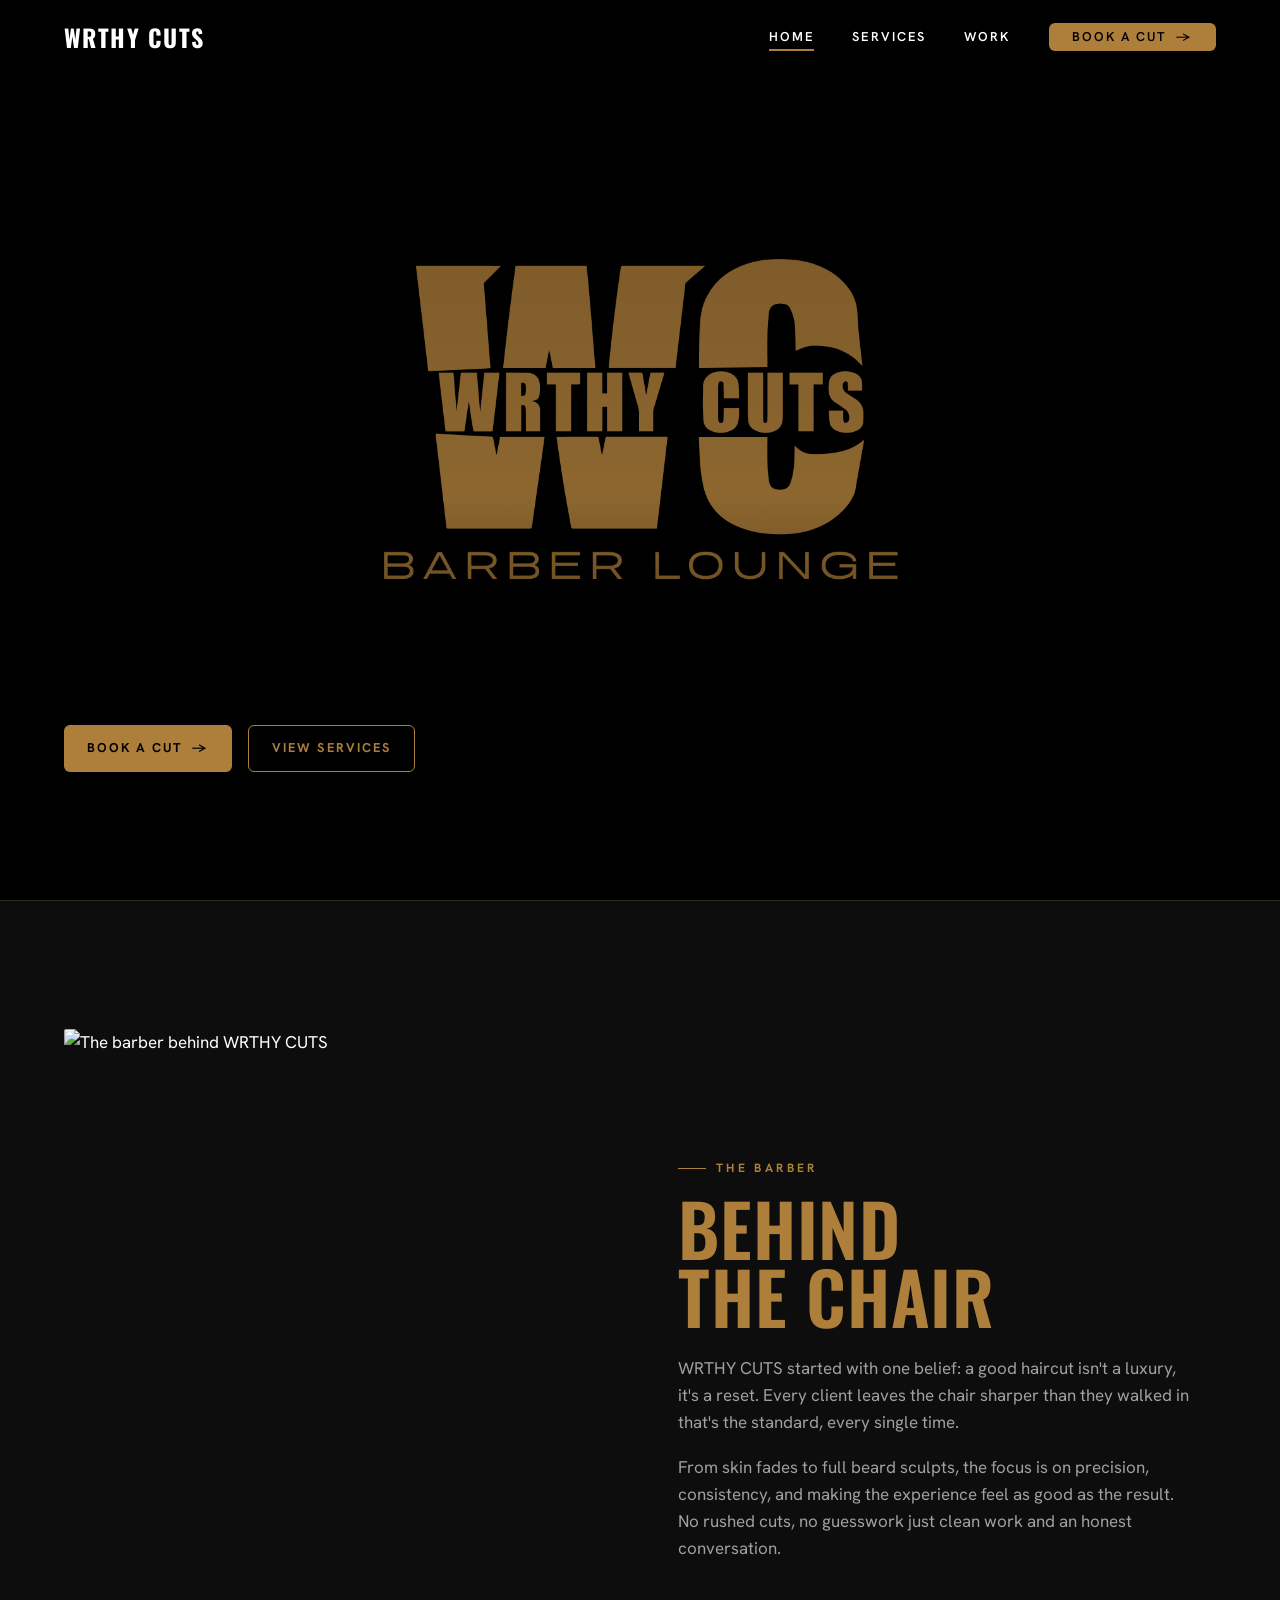
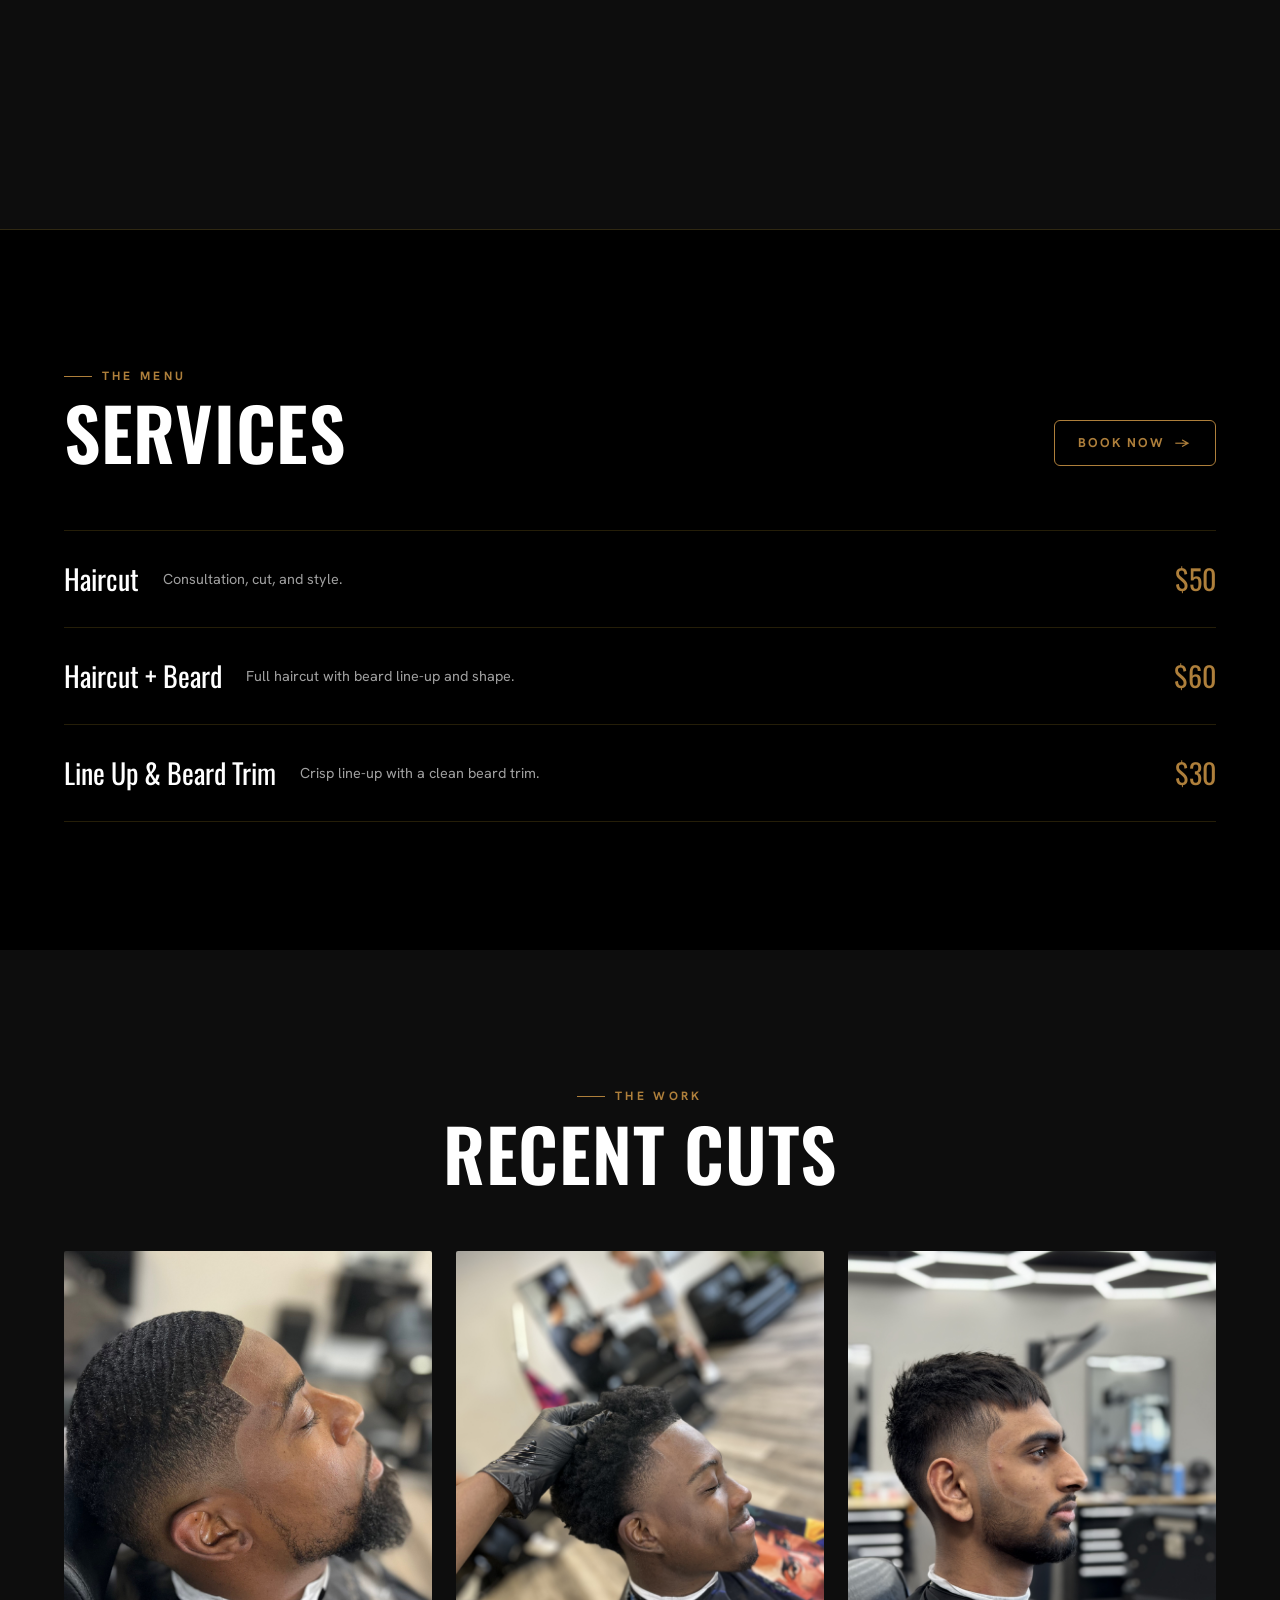
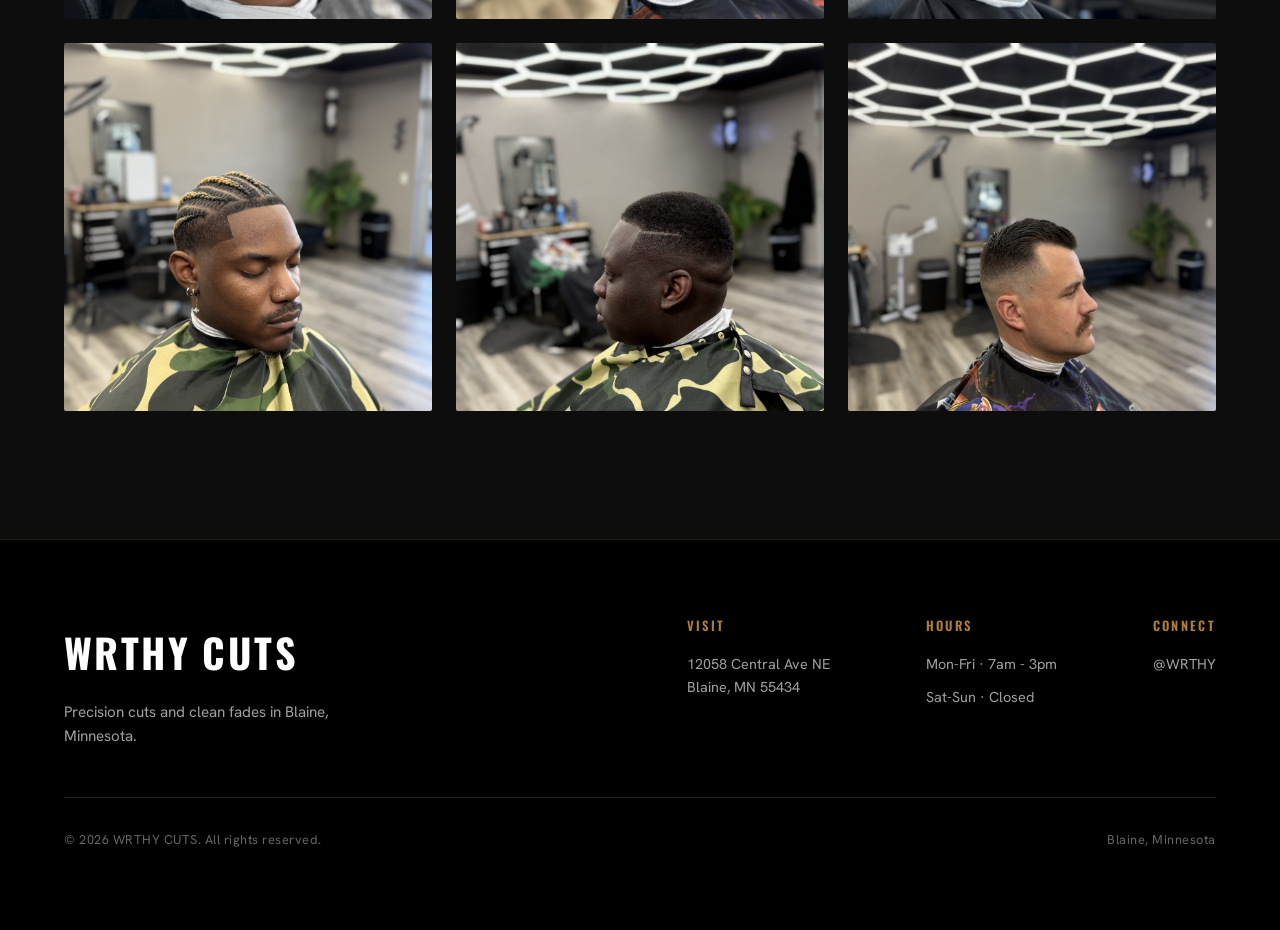
==== commit 1fef4d41: "fixed grammer and punucation" ====
--- a/index.html
+++ b/index.html
@@ -57,8 +57,8 @@
         <h2>Behind<br>the Chair</h2>
         <!-- REPLACE: this whole story is placeholder. Swap in your brother's
              real background — years cutting, where he trained, his style. -->
-        <p>WRTHY CUTS started with one belief: a good haircut isn't a luxury, it's a reset. Every client leaves the chair sharper than they walked in — that's the standard, every single time.</p>
-        <p>From skin fades to full beard sculpts, the focus is on precision, consistency, and making the experience feel as good as the result. No rushed cuts, no guesswork — just clean work and an honest conversation.</p>
+        <p>WRTHY CUTS started with one belief: a good haircut isn't a luxury, it's a reset. Every client leaves the chair sharper than they walked in that's the standard, every single time.</p>
+        <p>From skin fades to full beard sculpts, the focus is on precision, consistency, and making the experience feel as good as the result. No rushed cuts, no guesswork just clean work and an honest conversation.</p>
       </div>
     </div>
   </section>
--- a/css/style.css
+++ b/css/style.css
@@ -410,4 +410,15 @@
   .service { grid-template-columns: 1fr auto; }
   .service__desc { grid-column: 1 / -1; }
   .footer-top { flex-direction: column; }
+
+  /* Hero gets re-tuned for narrow screens — the logo needs more breathing
+     room and the negative margin-top from desktop pulls it off-center. */
+  .hero__media img {
+    max-width: 90%;
+    max-height: 40vh;
+    margin-top: 0;
+  }
+  .hero__inner { padding-bottom: clamp(3rem, 12vw, 5rem); }
+  .hero__cta { gap: 0.75rem; }
+  .hero__cta .btn { padding: 0.85em 1.4em; font-size: 0.75rem; }
 }
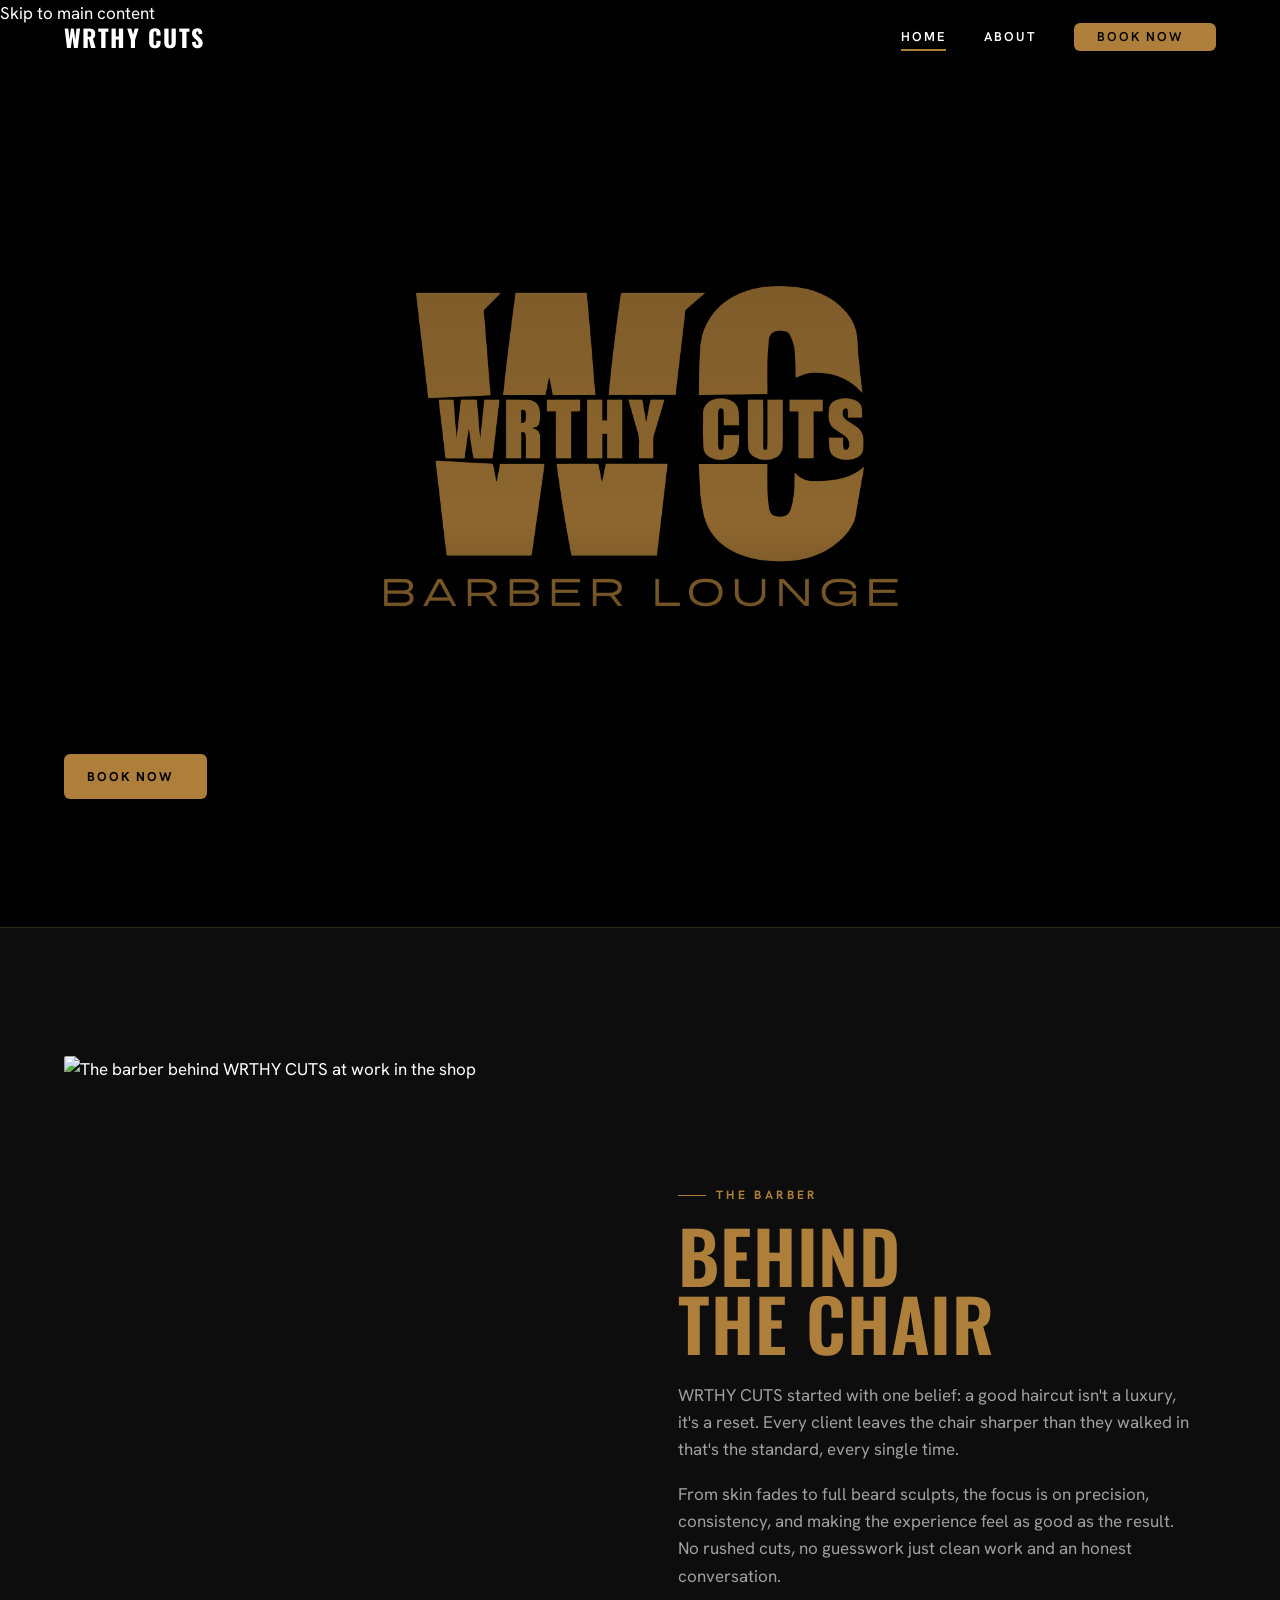
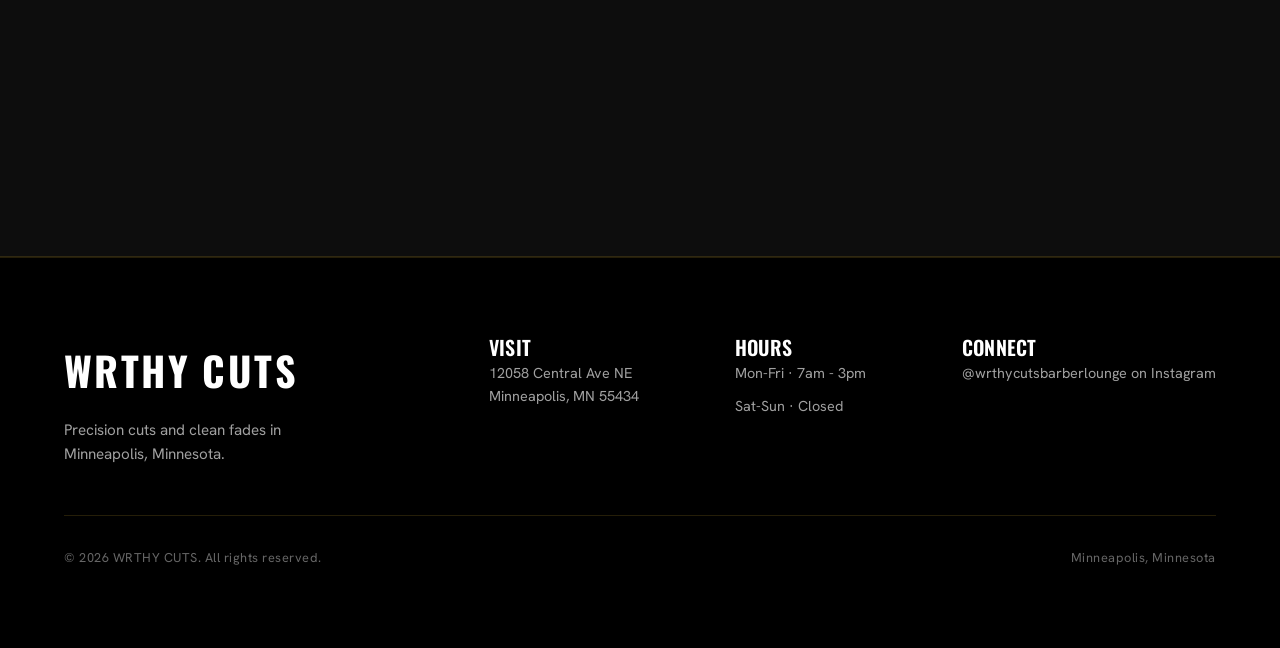
==== commit 920b525c: "removed gallery and services section; changed header and footers; removed services tab in hero" ====
--- a/index.html
+++ b/index.html
@@ -3,148 +3,115 @@
 <head>
   <meta charset="UTF-8" />
   <meta name="viewport" content="width=device-width, initial-scale=1.0" />
-  <title>WRTHY CUTS</title>
-  <meta name="description" content="WRTHY CUTS is a barbershop in Blaine, MN. Precision cuts, beard work, and clean fades. Book your appointment online." />
+  <title>House of WRTHY</title>
+  <link rel="icon" type="image/png" href="assets/img/wrthycutsBL-gold-hero.PNG" />
 
-  <!-- Open Graph (controls the preview when the link is shared) -->
+  <!-- Open Graph -->
   <meta property="og:title" content="WRTHY CUTS" />
   <meta property="og:description" content="Precision cuts, beard work, and clean fades. Book online." />
   <meta property="og:type" content="website" />
 
-  <!-- Fonts: Oswald (display) + Hanken Grotesk (body) -->
+  <!-- Fonts -->
   <link rel="preconnect" href="https://fonts.googleapis.com" />
   <link rel="preconnect" href="https://fonts.gstatic.com" crossorigin />
   <link href="https://fonts.googleapis.com/css2?family=Oswald:wght@500;600;700&family=Hanken+Grotesk:wght@400;500;700&display=swap" rel="stylesheet" />
-
+  <meta name="description" content="WRTHY CUTS is a barbershop in Minneapolis, MN. Precision cuts, beard work, and clean fades. Book your appointment online." />
+  
   <link rel="stylesheet" href="css/style.css" />
 </head>
 <body>
 
+  <!-- Skip to main content (ADA) -->
+  <a href="#main-content" class="skip-link">Skip to main content</a>
+
   <!-- ===== HEADER ===== -->
-  <header class="site-header">
-    <a href="index.html" class="brand">WRTHY CUTS</a>
-    <nav class="nav">
+  <header class="site-header" role="banner">
+    <a href="index.html" class="brand" aria-label="WRTHY CUTS — Home">WRTHY CUTS</a>
+    <nav class="nav" aria-label="Main navigation">
       <a href="index.html" class="nav-link" aria-current="page">Home</a>
-      <a href="index.html#services" class="nav-link">Services</a>
-      <a href="index.html#work" class="nav-link">Work</a>
-      <a href="book.html" class="btn">Book a Cut <span class="arrow">→</span></a>
+      <a href="index.html#about" class="nav-link">About</a>
+      <a href="barbers.html" class="btn" aria-label="Book your appointment at WRTHY CUTS">Book Now <span class="arrow" aria-hidden="true"></span></a>
     </nav>
   </header>
 
   <!-- ===== HERO ===== -->
-  <section class="hero">
+  <section class="hero" aria-label="Hero banner">
     <div class="hero__media">
-      <img src="assets/img/wrthycutsBL-gold-hero.PNG" alt="WRTHY CUTS Barber Lounge" />
+      <img src="assets/img/wrthycutsBL-gold-hero.PNG" alt="WRTHY CUTS Barber Lounge logo on black background" />
     </div>
 
-    <div class="hero__inner">
+    <div class="hero__inner" id="main-content">
       <div class="hero__cta">
-        <a href="book.html" class="btn">Book a Cut <span class="arrow">→</span></a>
-        <a href="#services" class="btn btn--ghost">View Services</a>
+        <a href="barbers.html" class="btn" aria-label="Book your appointment at WRTHY CUTS">Book Now <span class="arrow" aria-hidden="true"></span></a>
       </div>
     </div>
   </section>
 
   <!-- ===== ABOUT ===== -->
-  <section class="about section" id="about">
-   <div class="wrap about__grid">
+  <section class="about section" id="about" aria-labelledby="about-heading">
+    <div class="wrap about__grid">
       <div class="about__portrait reveal">
-        <img src="assets/img/barber.jpg" alt="The barber behind WRTHY CUTS" />
+        <img src="assets/img/barber.jpg" alt="The barber behind WRTHY CUTS at work in the shop" />
       </div>
 
       <div class="about__copy reveal" data-delay="1">
         <span class="eyebrow">The Barber</span>
-        <h2>Behind<br>the Chair</h2>
-        <!-- REPLACE: this whole story is placeholder. Swap in your brother's
-             real background — years cutting, where he trained, his style. -->
+        <h2 id="about-heading">Behind<br>the Chair</h2>
         <p>WRTHY CUTS started with one belief: a good haircut isn't a luxury, it's a reset. Every client leaves the chair sharper than they walked in that's the standard, every single time.</p>
         <p>From skin fades to full beard sculpts, the focus is on precision, consistency, and making the experience feel as good as the result. No rushed cuts, no guesswork just clean work and an honest conversation.</p>
       </div>
     </div>
   </section>
 
-  <!-- ===== SERVICES ===== -->
-  <section class="services section" id="services">
+  <!-- ===== GALLERY / WORK ===== -->
+   <!--
+  
+  <section class="gallery section" id="work" aria-labelledby="gallery-heading">
     <div class="wrap">
-      <div class="services__head">
-        <div>
-          <span class="eyebrow">The Menu</span>
-          <h2>Services</h2>
-        </div>
-        <a href="book.html" class="btn btn--ghost">Book Now <span class="arrow">→</span></a>
+      <div class="gallery__head reveal">
+        <span class="eyebrow" style="justify-content:center">The Work</span>
+        <h2 id="gallery-heading">Recent Cuts</h2>
       </div>
 
-      <!-- Services mirror the live Square Appointments menu. To add more
-           (kids' cut, skin fade, etc.): add the service in Square FIRST
-           so it's bookable, then mirror it here as a new .service row so
-           the site and the booking flow stay in sync. -->
-      <div class="services__list">
-        <div class="service reveal">
-          <span class="service__name">Haircut</span>
-          <span class="service__desc">Consultation, cut, and style.</span>
-          <span class="service__price">$50</span>
-        </div>
-        <div class="service reveal">
-          <span class="service__name">Haircut + Beard</span>
-          <span class="service__desc">Full haircut with beard line-up and shape.</span>
-          <span class="service__price">$60</span>
-        </div>
-        <div class="service reveal">
-          <span class="service__name">Line Up &amp; Beard Trim</span>
-          <span class="service__desc">Crisp line-up with a clean beard trim.</span>
-          <span class="service__price">$30</span>
-        </div>
+      <div class="gallery__grid">
+        <div class="tile reveal"><img src="assets/img/Cut-1.jpg" alt="Client haircut — precision fade example 1"></div>
+        <div class="tile reveal" data-delay="1"><img src="assets/img/Cut-2.jpg" alt="Client haircut — precision fade example 2"></div>
+        <div class="tile reveal" data-delay="2"><img src="assets/img/Cut-3.jpg" alt="Client haircut — beard and style example 3"></div>
+        <div class="tile reveal"><img src="assets/img/Cut-4.jpg" alt="Client haircut — clean fade example 4"></div>
+        <div class="tile reveal" data-delay="1"><img src="assets/img/Cut-5.jpg" alt="Client haircut — line up example 5"></div>
+        <div class="tile reveal" data-delay="2"><img src="assets/img/Cut-6.jpg" alt="Client haircut — beard sculpt example 6"></div>
       </div>
     </div>
   </section>
-
-  <!-- ===== GALLERY / WORK ===== -->
-  <section class="gallery section" id="work">
-    <div class="wrap">
-      <div class="gallery__head reveal">
-        <span class="eyebrow" style="justify-content:center">The Work</span>
-        <h2>Recent Cuts</h2>
-      </div>
-
-     <div class="gallery__grid">
-        <div class="tile reveal"><img src="assets/img/Cut-1.jpg" alt="Recent cut"></div>
-        <div class="tile reveal" data-delay="1"><img src="assets/img/Cut-2.jpg" alt="Recent cut"></div>
-        <div class="tile reveal" data-delay="2"><img src="assets/img/Cut-3.jpg" alt="Recent cut"></div>
-        <div class="tile reveal"><img src="assets/img/Cut-4.jpg" alt="Recent cut"></div>
-        <div class="tile reveal" data-delay="1"><img src="assets/img/Cut-5.jpg" alt="Recent cut"></div>
-        <div class="tile reveal" data-delay="2"><img src="assets/img/Cut-6.jpg" alt="Recent cut"></div>
-      </div>
-    </div>
-  </section>
+  -->
 
   <!-- ===== FOOTER ===== -->
-  <footer class="site-footer">
+  <footer class="site-footer" role="contentinfo">
     <div class="wrap">
       <div class="footer-top">
         <div class="footer-brand">
-          <div class="brand">WRTHY CUTS</div>
-          <p>Precision cuts and clean fades in Blaine, Minnesota.</p>
+          <div class="brand" aria-label="WRTHY CUTS">WRTHY CUTS</div>
+          <p>Precision cuts and clean fades in Minneapolis, Minnesota.</p>
         </div>
         <div class="footer-cols">
           <div class="footer-col">
-            <h4>Visit</h4>
-            <!-- Real address — links straight to Google Maps directions -->
-            <a href="https://maps.google.com/?q=12058+Central+Ave+NE,+Blaine,+MN+55434" target="_blank" rel="noopener">12058 Central Ave NE<br>Blaine, MN 55434</a>
+            <h3>Visit</h3>
+            <a href="https://maps.google.com/?q=12058+Central+Ave+NE,+Minneapolis,+MN+55434" target="_blank" rel="noopener" aria-label="Get directions to WRTHY CUTS at 12058 Central Ave NE, Minneapolis MN 55434 (opens in new tab)">12058 Central Ave NE<br>Minneapolis, MN 55434</a>
           </div>
           <div class="footer-col">
-            <h4>Hours</h4>
+            <h3>Hours</h3>
             <p>Mon-Fri · 7am - 3pm</p>
             <p>Sat-Sun · Closed</p>
           </div>
           <div class="footer-col">
-            <h4>Connect</h4>
-            <a href="https://instagram.com/wrthy" target="_blank" rel="noopener">@WRTHY</a>
+            <h3>Connect</h3>
+            <a href="https://www.instagram.com/wrthycutsbarberlounge?igsh=eWhlbjV5OThkbnh2" target="_blank" rel="noopener" aria-label="Follow WRTHY CUTS on Instagram (opens in new tab)">@wrthycutsbarberlounge on Instagram</a>
           </div>
         </div>
       </div>
       <div class="footer-bottom">
         <span>© <span id="year">2026</span> WRTHY CUTS. All rights reserved.</span>
-        <span>Blaine, Minnesota</span>
+        <span>Minneapolis, Minnesota</span>
       </div>
     </div>
   </footer>
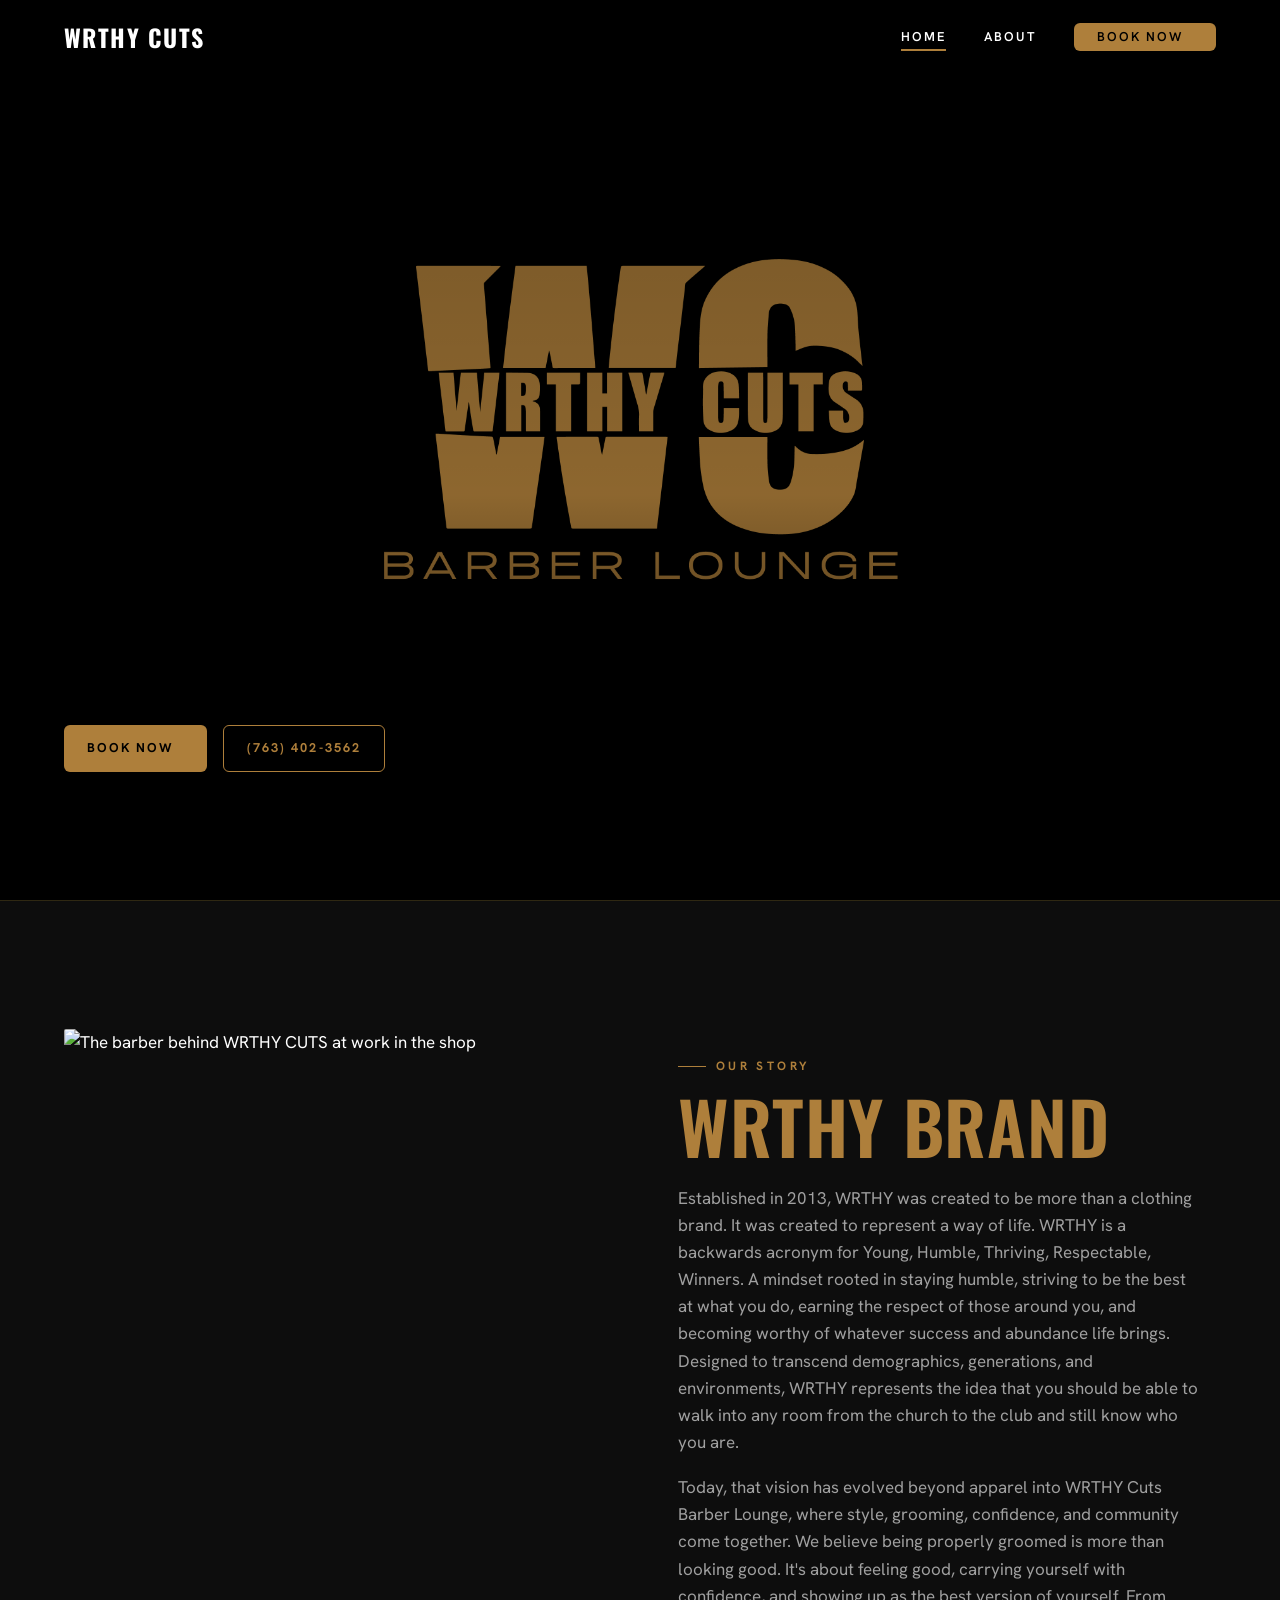
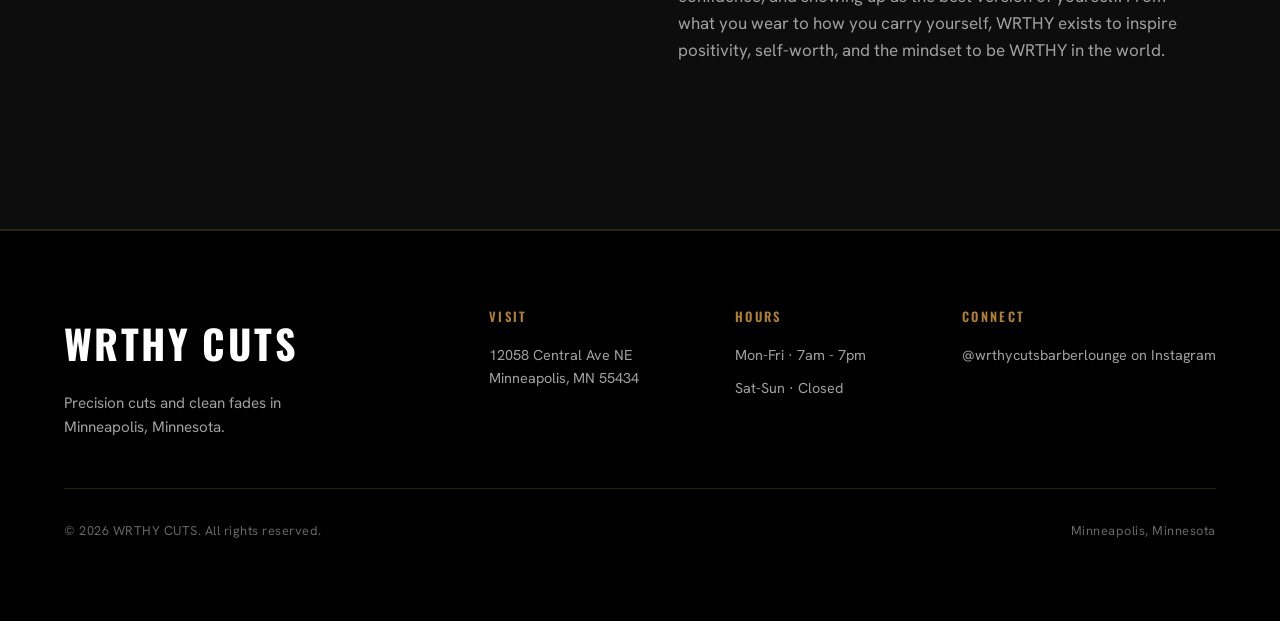
==== commit 3bc0f098: "changed barber pictrues, hour times and added phone number" ====
--- a/index.html
+++ b/index.html
@@ -43,6 +43,7 @@
     <div class="hero__inner" id="main-content">
       <div class="hero__cta">
         <a href="barbers.html" class="btn" aria-label="Book your appointment at WRTHY CUTS">Book Now <span class="arrow" aria-hidden="true"></span></a>
+        <a href="tel:+17634023562" class="btn btn--ghost" aria-label="Call WRTHY CUTS at 763-402-3562">(763) 402-3562</a>
       </div>
     </div>
   </section>
@@ -55,10 +56,10 @@
       </div>
 
       <div class="about__copy reveal" data-delay="1">
-        <span class="eyebrow">The Barber</span>
-        <h2 id="about-heading">Behind<br>the Chair</h2>
-        <p>WRTHY CUTS started with one belief: a good haircut isn't a luxury, it's a reset. Every client leaves the chair sharper than they walked in that's the standard, every single time.</p>
-        <p>From skin fades to full beard sculpts, the focus is on precision, consistency, and making the experience feel as good as the result. No rushed cuts, no guesswork just clean work and an honest conversation.</p>
+        <span class="eyebrow">Our Story</span>
+        <h2 id="about-heading">WRTHY Brand </h2>
+        <p>Established in 2013, WRTHY was created to be more than a clothing brand. It was created to represent a way of life. WRTHY is a backwards acronym for Young, Humble, Thriving, Respectable, Winners. A mindset rooted in staying humble, striving to be the best at what you do, earning the respect of those around you, and becoming worthy of whatever success and abundance life brings. Designed to transcend demographics, generations, and environments, WRTHY represents the idea that you should be able to walk into any room from the church to the club and still know who you are.</p>
+        <p>Today, that vision has evolved beyond apparel into WRTHY Cuts Barber Lounge, where style, grooming, confidence, and community come together. We believe being properly groomed is more than looking good. It's about feeling good, carrying yourself with confidence, and showing up as the best version of yourself. From what you wear to how you carry yourself, WRTHY exists to inspire positivity, self-worth, and the mindset to be WRTHY in the world.</p>
       </div>
     </div>
   </section>
@@ -100,7 +101,7 @@
           </div>
           <div class="footer-col">
             <h3>Hours</h3>
-            <p>Mon-Fri · 7am - 3pm</p>
+            <p>Mon-Fri · 7am - 7pm</p>
             <p>Sat-Sun · Closed</p>
           </div>
           <div class="footer-col">
--- a/css/style.css
+++ b/css/style.css
@@ -421,4 +421,181 @@
   .hero__inner { padding-bottom: clamp(3rem, 12vw, 5rem); }
   .hero__cta { gap: 0.75rem; }
   .hero__cta .btn { padding: 0.85em 1.4em; font-size: 0.75rem; }
+}
+/* 14. ADA — SKIP LINK ------------------------------------------------------- */
+.skip-link {
+  position: absolute;
+  top: -100%;
+  left: 1rem;
+  z-index: 9999;
+  background: var(--bone);
+  color: var(--ink);
+  font-family: var(--font-body);
+  font-weight: 700;
+  font-size: 0.9rem;
+  padding: 0.75em 1.5em;
+  border-radius: var(--radius);
+  text-decoration: none;
+  transition: top 0.2s;
+}
+.skip-link:focus {
+  top: 1rem;
+}
+
+/* 14b. ADA — stronger focus ring for all interactive elements --------------- */
+a:focus-visible,
+button:focus-visible,
+[role="button"]:focus-visible {
+  outline: 3px solid #b8860b; /* gold, high contrast on black */
+  outline-offset: 3px;
+  border-radius: 2px;
+}
+
+/* 15. BARBERS PAGE ---------------------------------------------------------- */
+.barbers-hero {
+  padding-top: clamp(7rem, 14vw, 11rem);
+  padding-bottom: var(--section-y);
+}
+
+.barbers-intro {
+  margin-bottom: clamp(2.5rem, 6vw, 4rem);
+}
+
+.barbers-intro h1 {
+  font-size: clamp(3rem, 10vw, 7rem);
+  margin-top: 0.75rem;
+}
+
+.barbers-intro p {
+  max-width: 50ch;
+  margin-top: 1.25rem;
+  color: var(--bone-dim);
+  font-size: 1.125rem;
+}
+
+.barbers-grid {
+  display: grid;
+  grid-template-columns: repeat(auto-fill, minmax(260px, 1fr));
+  gap: clamp(1.5rem, 3vw, 2.5rem);
+  list-style: none;
+}
+
+.barber-card {
+  background: var(--ink-soft);
+  border: 1px solid var(--line);
+  border-radius: 4px;
+  overflow: hidden;
+  display: flex;
+  flex-direction: column;
+  transition: transform 0.3s var(--ease), box-shadow 0.3s var(--ease);
+}
+
+.barber-card:hover {
+  transform: translateY(-4px);
+  box-shadow: 0 16px 40px -12px rgba(0, 0, 0, 0.6);
+}
+
+.barber-card__img {
+  aspect-ratio: 1;
+  overflow: hidden;
+  position: relative;
+  background: #111;
+}
+
+.barber-card__img img {
+  width: 100%;
+  height: 100%;
+  object-fit: cover;
+  transition: transform 0.5s var(--ease);
+}
+
+.barber-card:hover .barber-card__img img {
+  transform: scale(1.05);
+}
+
+.barber-placeholder {
+  width: 100%;
+  height: 100%;
+  display: grid;
+  place-items: center;
+  background: linear-gradient(160deg, #222 0%, #0d0d0d 100%);
+  border-bottom: 1px solid var(--line);
+}
+
+.barber-placeholder__icon {
+  font-size: 3rem;
+  color: rgba(255, 255, 255, 0.12);
+}
+
+.barber-card__body {
+  padding: 1.5rem;
+  display: flex;
+  flex-direction: column;
+  gap: 0.6rem;
+  flex: 1;
+}
+
+.barber-card__name {
+  font-family: var(--font-display);
+  font-size: 1.5rem;
+  letter-spacing: 0.04em;
+  line-height: 1;
+  color: var(--bone);
+}
+
+.barber-card__spec {
+  font-size: 0.85rem;
+  color: var(--bone-dim);
+  letter-spacing: 0.04em;
+  margin-bottom: 0.5rem;
+}
+
+.barber-card__btn {
+  margin-top: auto;
+  width: 100%;
+  justify-content: center;
+}
+
+/* Footer h3 (was h4 — heading hierarchy fix) -------------------------------- */
+.footer-col h3 {
+  font-size: 0.8rem;
+  letter-spacing: 0.18em;
+  color: var(--accent);
+  margin-bottom: 1rem;
+}
+
+/* Hours dl reset (book.html) ------------------------------------------------ */
+.hours-list {
+  margin: 0;
+  padding: 0;
+}
+.hours-list .hours-row {
+  display: flex;
+  justify-content: space-between;
+  padding-block: 0.4rem;
+  border-bottom: 1px solid var(--line);
+  font-size: 0.95rem;
+}
+.hours-list .hours-row:last-child { border-bottom: none; }
+.hours-list dt { color: var(--bone-dim); font-weight: 400; }
+.hours-list .closed dd { color: #666666; }
+
+@media (max-width: 560px) {
+  .barbers-grid { grid-template-columns: 1fr 1fr; }
+}
+@media (max-width: 380px) {
+  .barbers-grid { grid-template-columns: 1fr; }
+}
+/* Barber real name line */
+.barber-card__realname {
+  font-size: 0.8rem;
+  font-weight: 500;
+  letter-spacing: 0.08em;
+  color: var(--bone-dim);
+  text-transform: uppercase;
+  margin-top: -0.1rem;
+}
+.barber-card__tag {
+  color: var(--gold);
+  font-weight: 700;
 }
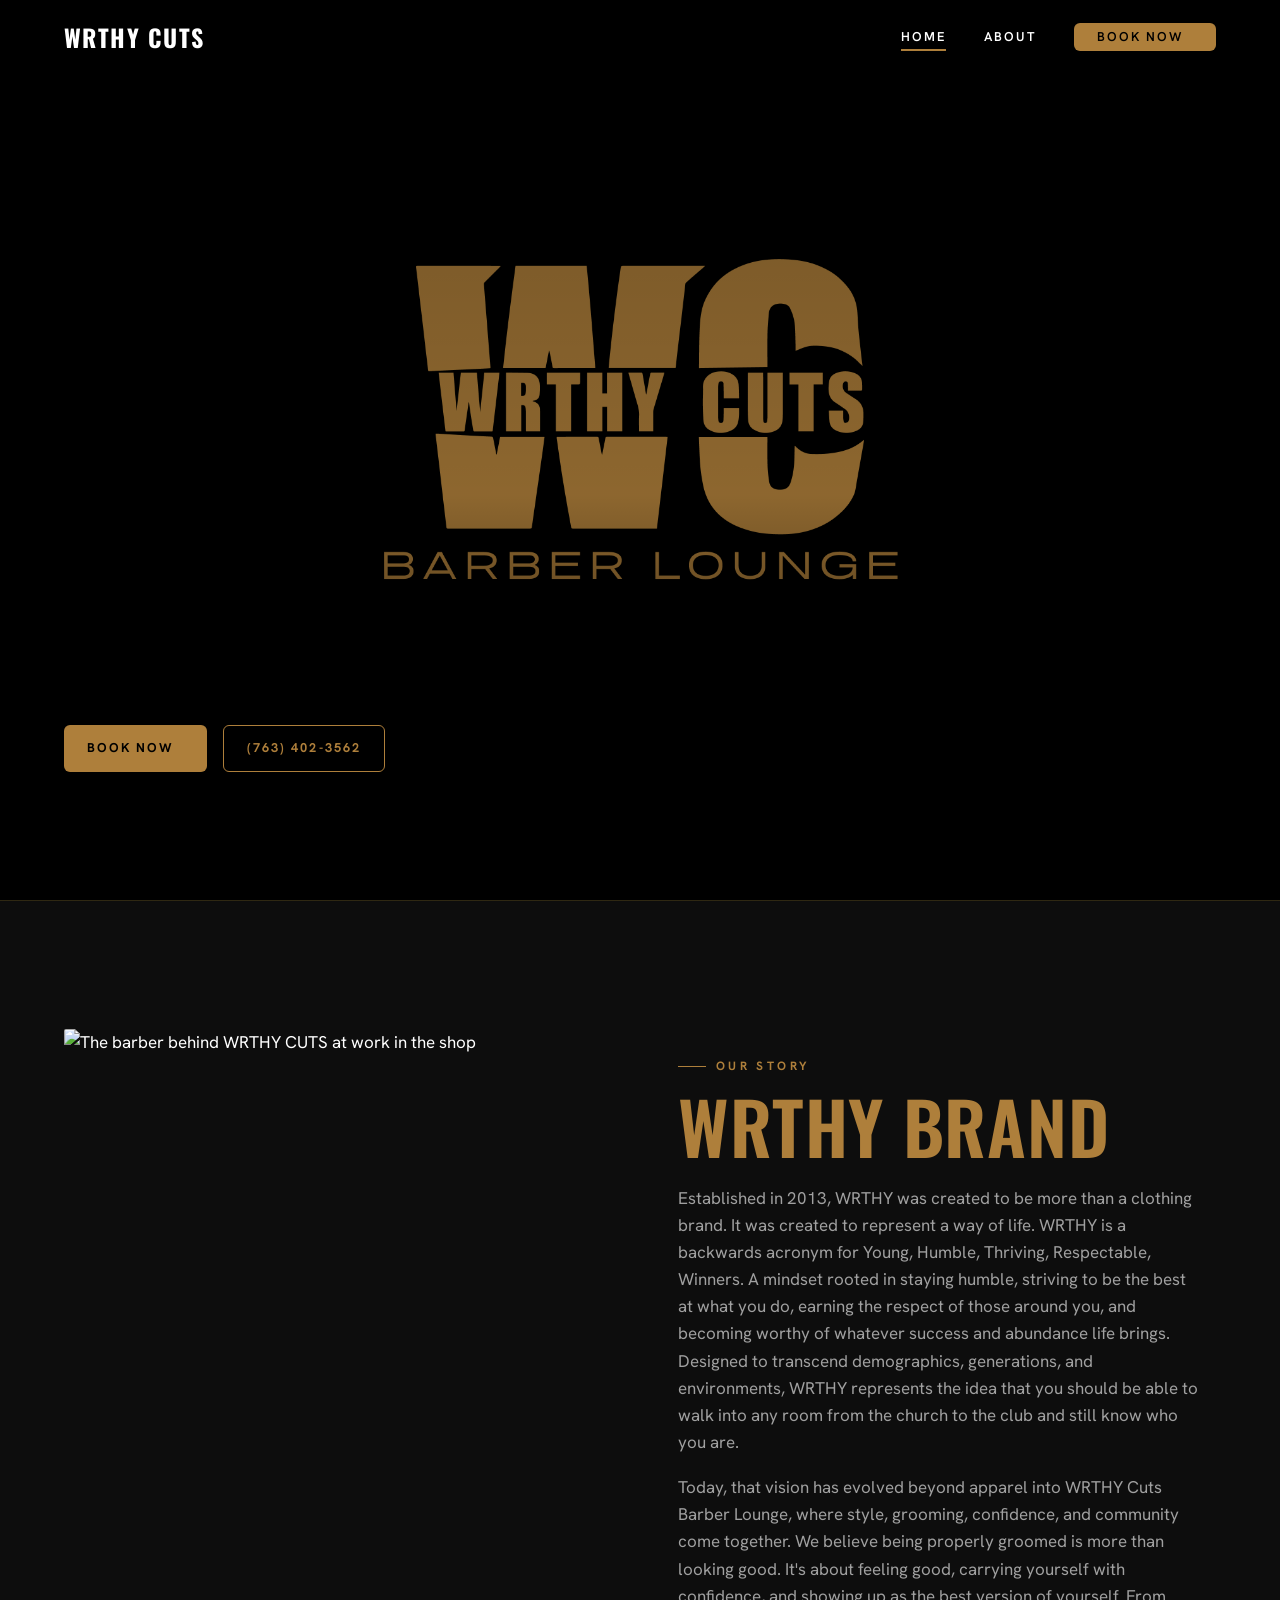
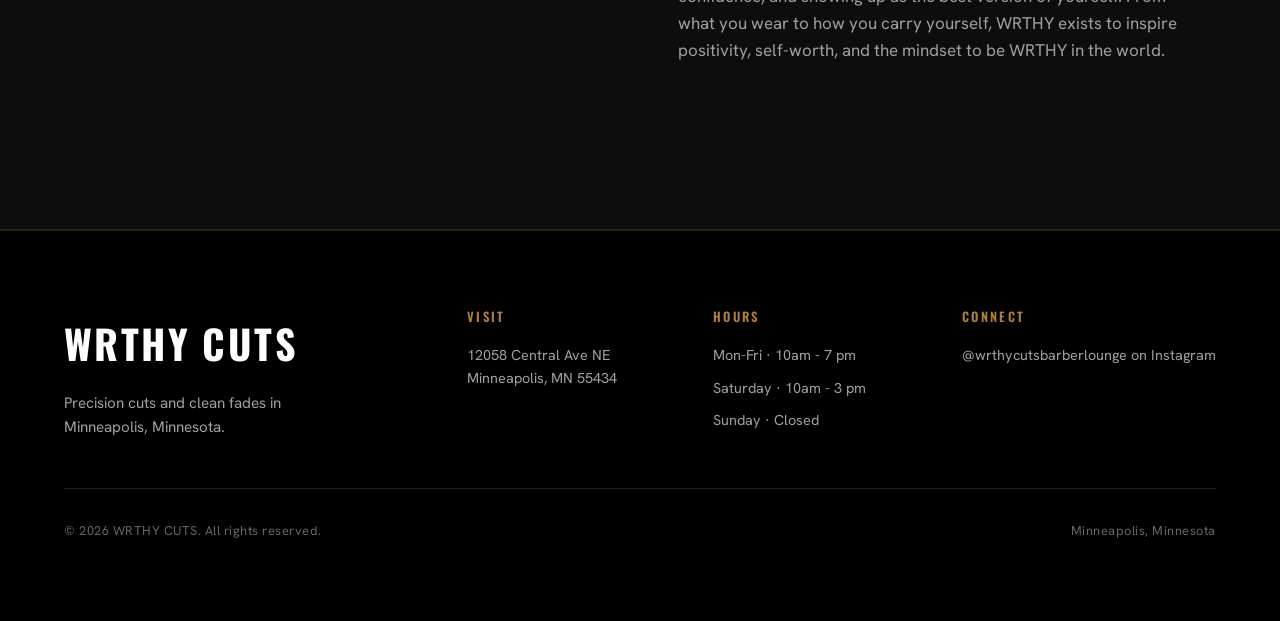
==== commit 9505a181: "Corrected shop hours on all pages" ====
--- a/index.html
+++ b/index.html
@@ -101,8 +101,9 @@
           </div>
           <div class="footer-col">
             <h3>Hours</h3>
-            <p>Mon-Fri · 7am - 7pm</p>
-            <p>Sat-Sun · Closed</p>
+            <p>Mon-Fri · 10am - 7 pm</p>
+            <p>Saturday · 10am - 3 pm</p>
+            <p>Sunday · Closed</p>
           </div>
           <div class="footer-col">
             <h3>Connect</h3>
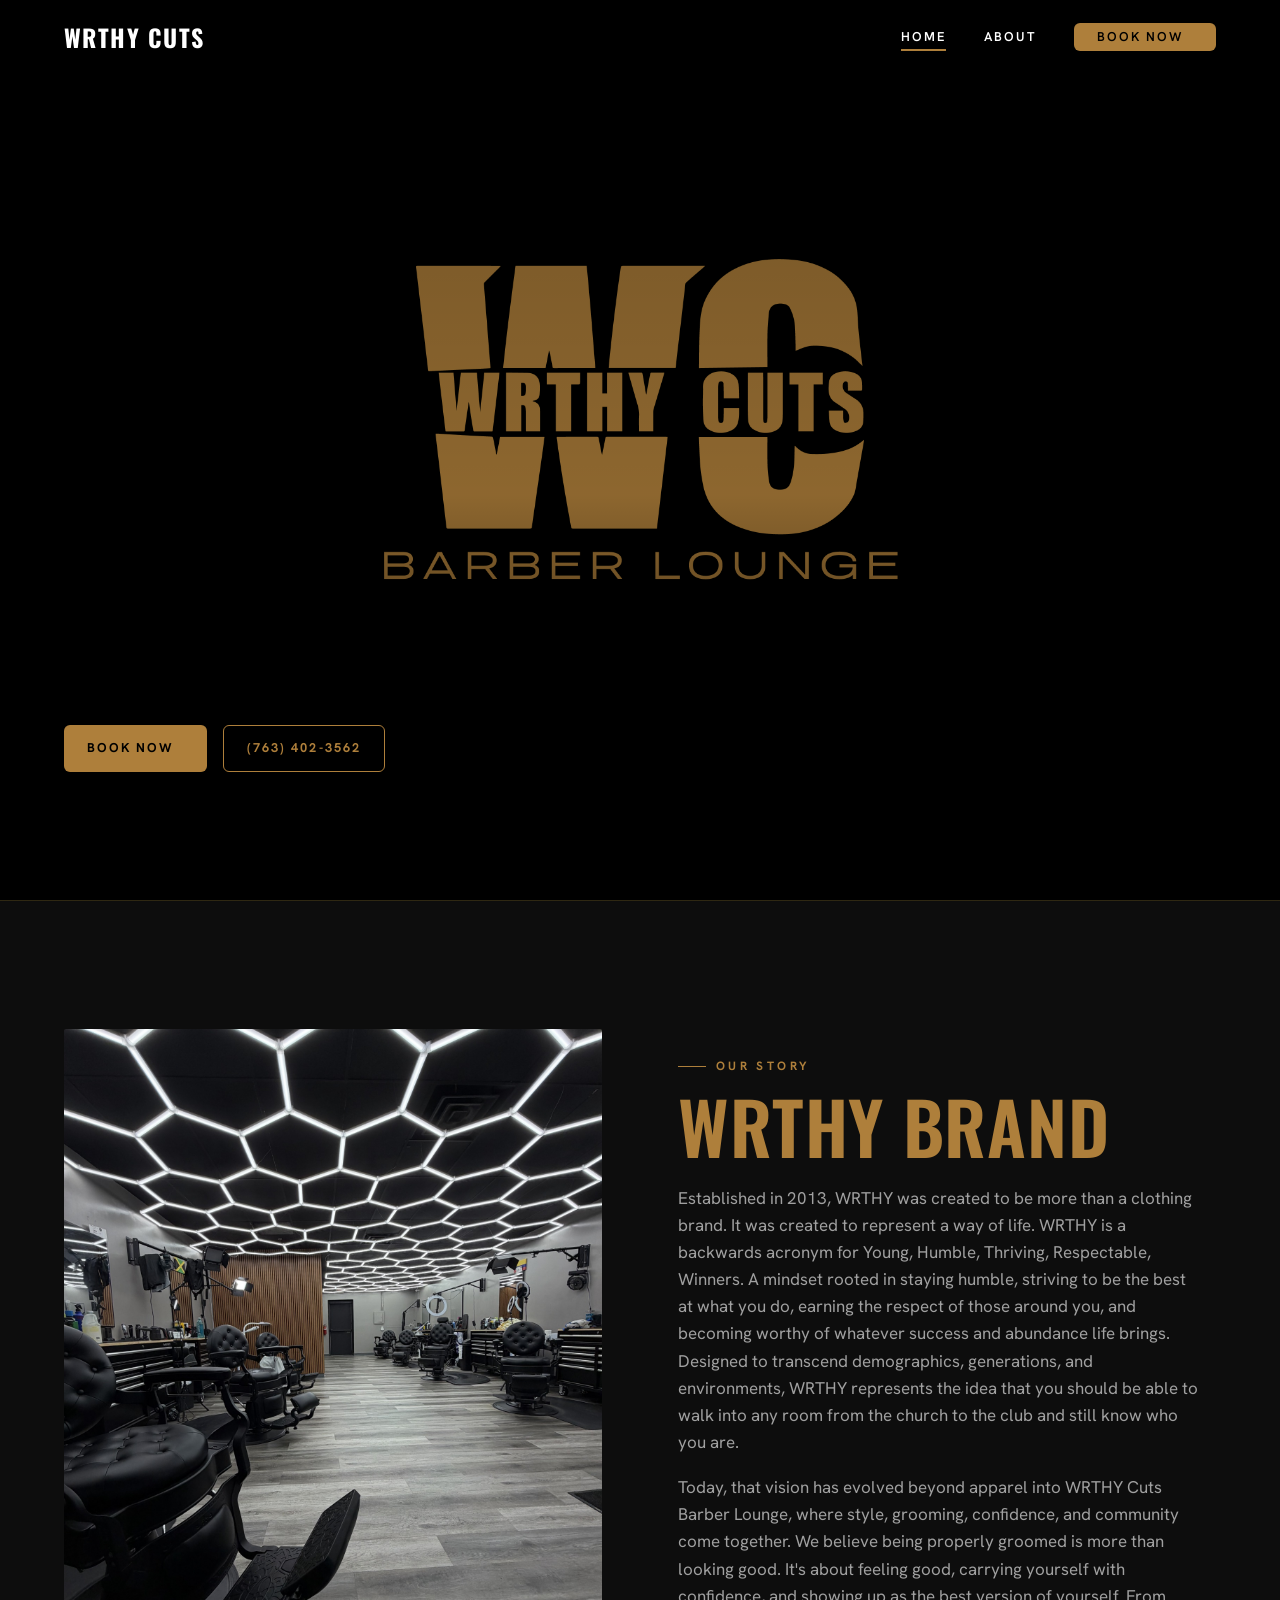
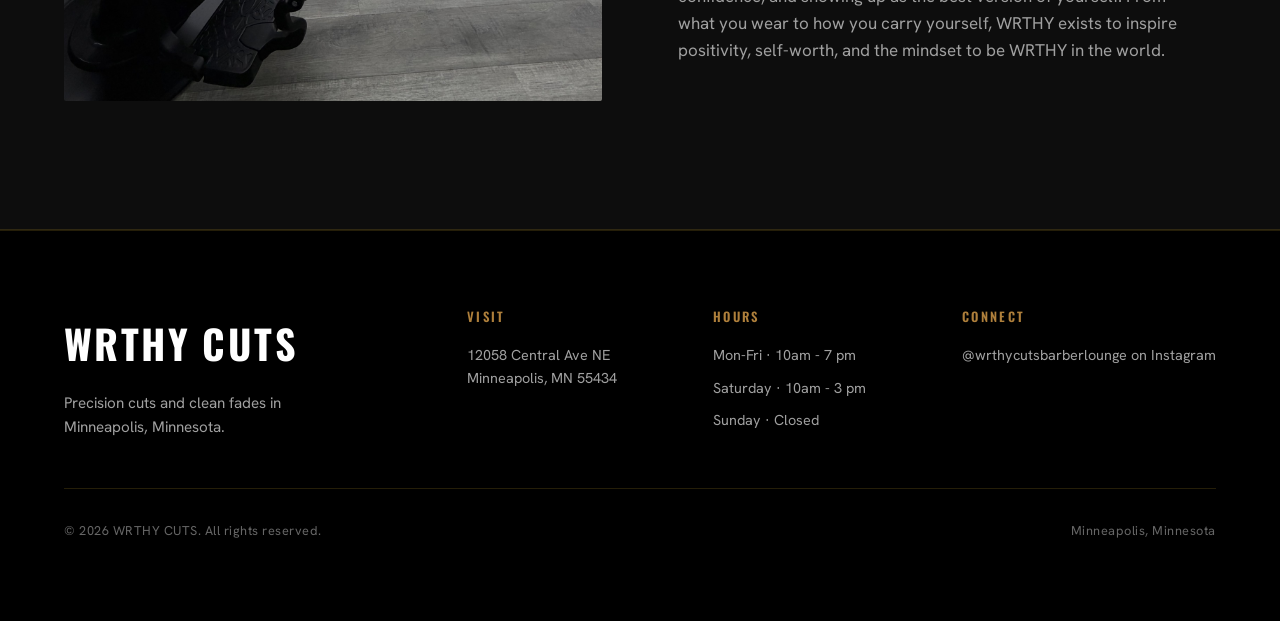
==== commit 18d40837: "Replace About section photo with barber lounge image" ====
--- a/index.html
+++ b/index.html
@@ -52,7 +52,7 @@
   <section class="about section" id="about" aria-labelledby="about-heading">
     <div class="wrap about__grid">
       <div class="about__portrait reveal">
-        <img src="assets/img/barber.jpg" alt="The barber behind WRTHY CUTS at work in the shop" />
+        <img src="assets/img/Barber-lounge.jpg" alt="The barber behind WRTHY CUTS at work in the shop" />
       </div>
 
       <div class="about__copy reveal" data-delay="1">
--- a/css/style.css
+++ b/css/style.css
@@ -541,6 +541,7 @@
   letter-spacing: 0.04em;
   line-height: 1;
   color: var(--bone);
+  overflow-wrap: anywhere; /* safety net: wrap a too-long name instead of clipping it */
 }
 
 .barber-card__spec {
@@ -582,9 +583,16 @@
 
 @media (max-width: 560px) {
   .barbers-grid { grid-template-columns: 1fr 1fr; }
+  /* Two narrow columns on phones: tighter padding + name scales with screen
+     width so one-word names like BLENDZBYROZAY fit on a single line. */
+  .barber-card__body { padding: 1rem; }
+  .barber-card__name { font-size: clamp(1rem, 4.4vw, 1.5rem); }
 }
 @media (max-width: 380px) {
   .barbers-grid { grid-template-columns: 1fr; }
+  /* Single full-width column has room again — restore normal sizing. */
+  .barber-card__body { padding: 1.5rem; }
+  .barber-card__name { font-size: 1.5rem; }
 }
 /* Barber real name line */
 .barber-card__realname {
